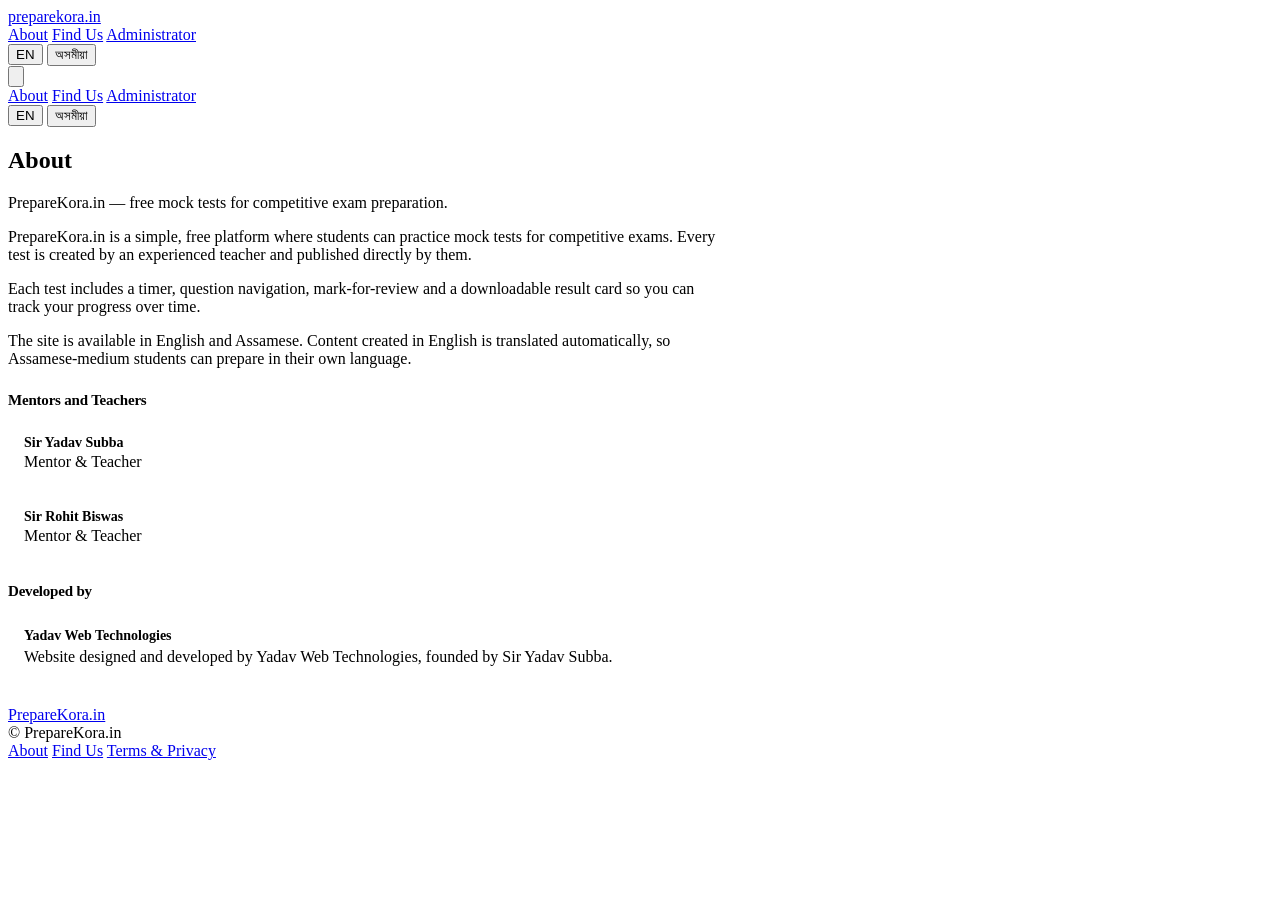
==== about.html @ e6db397c "Update about.html" ====
<!DOCTYPE html>
<html lang="en">
<head>
  <meta charset="UTF-8">
  <meta name="viewport" content="width=device-width, initial-scale=1.0">
  <meta name="theme-color" content="#ffffff">
  <meta name="description" content="About PrepareKora.in — Mentors, teachers and the team behind the platform.">
  <title>About — PrepareKora.in</title>
  <link rel="stylesheet" href="style.css">
</head>

<body>

  <header class="header">
    <div class="header-inner">

      <a class="brand" href="index.html" aria-label="PrepareKora home">
        <span class="brand-main">preparekora</span><span class="brand-in">.in</span>
      </a>

      <nav class="desktop-nav" aria-label="Desktop navigation">
        <a href="about.html" data-i18n="navAbout">About</a>
        <a href="find-us.html" data-i18n="navFindUs">Find Us</a>
        <a href="admin.html">Administrator</a>
      </nav>

      <div class="nav-actions">

        <div class="lang-switch" role="group" aria-label="Language">
          <button class="lang-btn is-active" type="button" data-lang="en" aria-pressed="true">EN</button>
          <button class="lang-btn" type="button" data-lang="as" aria-pressed="false">অসমীয়া</button>
        </div>

        <button
          class="icon-button"
          id="menuToggle"
          type="button"
          aria-label="Open navigation menu"
          aria-expanded="false"
          aria-controls="menuPanel"
        >
          <svg id="menuIcon" viewBox="0 0 24 24" aria-hidden="true">
            <path d="M4 7h16"></path>
            <path d="M4 12h16"></path>
            <path d="M4 17h16"></path>
          </svg>
        </button>

      </div>

      <nav class="menu-panel" id="menuPanel" aria-label="Mobile navigation">
        <a href="about.html" data-i18n="navAbout">About</a>
        <a href="find-us.html" data-i18n="navFindUs">Find Us</a>
        <a href="admin.html">Administrator</a>

        <div class="lang-switch" role="group" aria-label="Language">
          <button class="lang-btn is-active" type="button" data-lang="en" aria-pressed="true">EN</button>
          <button class="lang-btn" type="button" data-lang="as" aria-pressed="false">অসমীয়া</button>
        </div>
      </nav>

    </div>
  </header>

  <main class="page-container">

    <section class="page-heading">
      <h1 data-i18n="aboutTitle">About</h1>
      <p data-i18n="aboutSubtitle">PrepareKora.in — free mock tests for competitive exam preparation.</p>
    </section>

    <article class="card" style="max-width: 720px;">

      <p class="muted-text" style="margin-bottom: 16px;" data-i18n="aboutIntro1">
        PrepareKora.in is a simple, free platform where students can practice mock tests for competitive exams. Every test is created by an experienced teacher and published directly by them.
      </p>

      <p class="muted-text" style="margin-bottom: 16px;" data-i18n="aboutIntro2">
        Each test includes a timer, question navigation, mark-for-review and a downloadable result card so you can track your progress over time.
      </p>

      <p class="muted-text" style="margin-bottom: 24px;" data-i18n="aboutIntro3">
        The site is available in English and Assamese. Content created in English is translated automatically, so Assamese-medium students can prepare in their own language.
      </p>

      <h2 data-i18n="aboutMentors" style="margin: 0 0 12px; font-size: 15px; font-weight: 600; letter-spacing: -0.2px;">
        Mentors and Teachers
      </h2>

      <div style="display: flex; flex-direction: column; gap: 10px; margin-bottom: 24px;">

        <div style="padding: 14px 16px; border: 1px solid var(--border); border-radius: var(--radius); background: #ffffff;">
          <p style="margin: 0 0 2px; font-size: 14px; font-weight: 600;">Sir Yadav Subba</p>
          <p class="muted-text" style="margin: 0;" data-i18n="aboutRoleMentor">Mentor &amp; Teacher</p>
        </div>

        <div style="padding: 14px 16px; border: 1px solid var(--border); border-radius: var(--radius); background: #ffffff;">
          <p style="margin: 0 0 2px; font-size: 14px; font-weight: 600;">Sir Rohit Biswas</p>
          <p class="muted-text" style="margin: 0;" data-i18n="aboutRoleMentor">Mentor &amp; Teacher</p>
        </div>

      </div>

      <h2 data-i18n="aboutDevelopedBy" style="margin: 0 0 12px; font-size: 15px; font-weight: 600; letter-spacing: -0.2px;">
        Developed by
      </h2>

      <div style="padding: 16px; border: 1px solid var(--border); border-radius: var(--radius); background: var(--surface); margin-bottom: 24px;">
        <p style="margin: 0 0 4px; font-size: 14px; font-weight: 600;">
          Yadav Web Technologies
        </p>
        <p class="muted-text" style="margin: 0;" data-i18n="aboutDevDesc">
          Website designed and developed by Yadav Web Technologies, founded by Sir Yadav Subba.
        </p>
      </div>

      <div data-i18n-html="aboutFooter" class="muted-text"></div>

    </article>

  </main>

  <footer class="footer">
    <div class="footer-inner">
      <a href="index.html" class="footer-brand">PrepareKora.in</a>

      <div class="footer-copy">
        © <span id="currentYear"></span> PrepareKora.in
      </div>

      <nav class="footer-links" aria-label="Footer navigation">
        <a href="about.html" data-i18n="navAbout">About</a>
        <a href="find-us.html" data-i18n="navFindUs">Find Us</a>
        <a href="terms.html" data-i18n="navTerms">Terms &amp; Privacy</a>
      </nav>
    </div>
  </footer>

  <script src="js/translation.js"></script>
  <script src="js/main.js"></script>

</body>
</html>
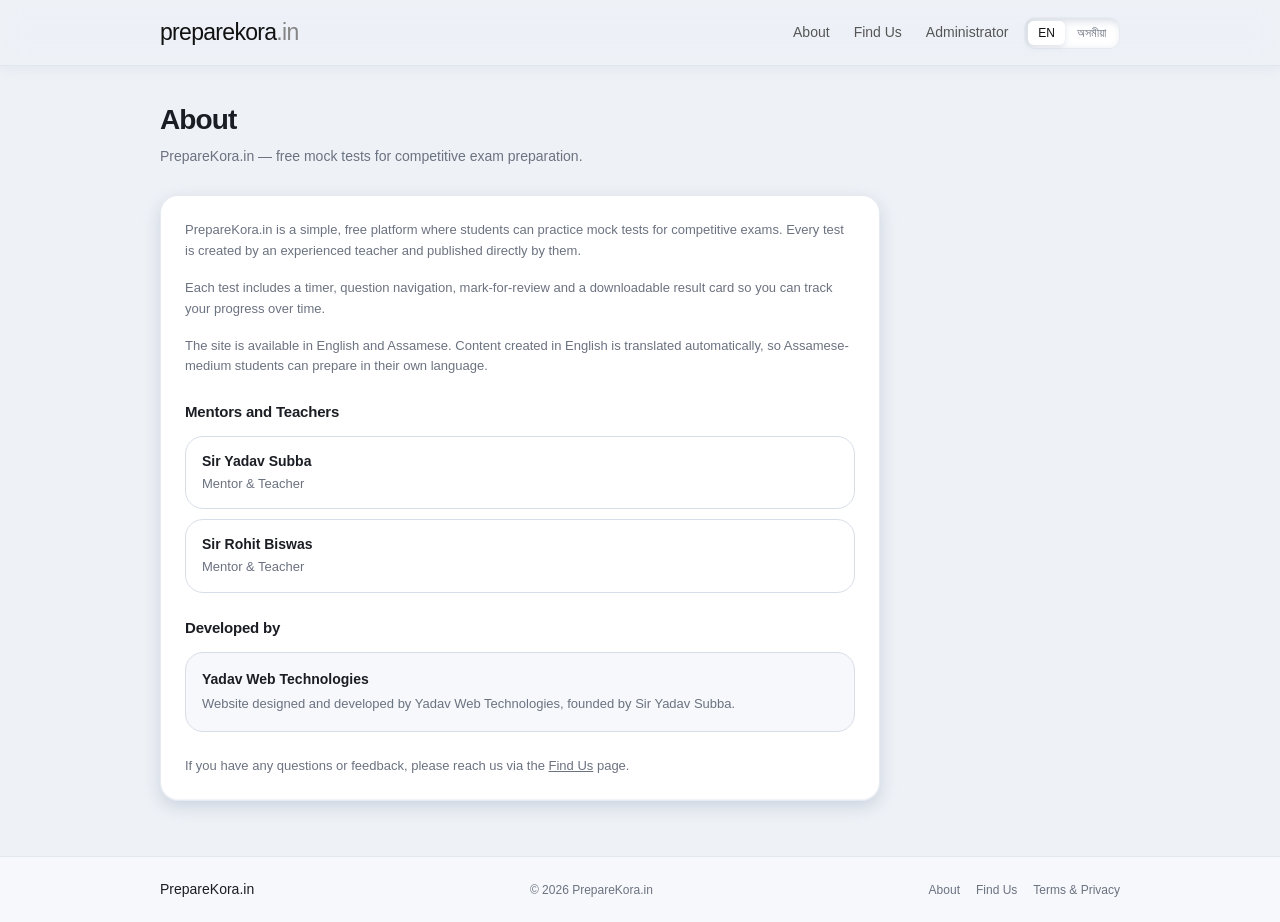
==== commit cd461d58: "Add files via upload" ====
--- a/about.html
+++ b/about.html
@@ -21,7 +21,7 @@
       <nav class="desktop-nav" aria-label="Desktop navigation">
         <a href="about.html" data-i18n="navAbout">About</a>
         <a href="find-us.html" data-i18n="navFindUs">Find Us</a>
-        <a href="admin.html">Administrator</a>
+        <a href = "admin.html" >Administrator</a>
       </nav>
 
       <div class="nav-actions">
@@ -51,7 +51,7 @@
       <nav class="menu-panel" id="menuPanel" aria-label="Mobile navigation">
         <a href="about.html" data-i18n="navAbout">About</a>
         <a href="find-us.html" data-i18n="navFindUs">Find Us</a>
-        <a href="admin.html">Administrator</a>
+        <a href = "admin.html" >Administrator</a>
 
         <div class="lang-switch" role="group" aria-label="Language">
           <button class="lang-btn is-active" type="button" data-lang="en" aria-pressed="true">EN</button>
--- a/style.css
+++ b/style.css
@@ -0,0 +1,3565 @@
+/* =========================================================
+   PrepareKora.in — Shared Stylesheet v4 (Claymorphism + Waterdrop)
+   ========================================================= */
+
+:root {
+  /* Base colors */
+  --background: #eef1f6;
+  --surface: #f6f8fb;
+  --surface-strong: #e8ecf3;
+  --text: #1a1d23;
+  --muted: #6b7280;
+  --border: #d8dee8;
+  --border-strong: #c2cad6;
+  --border-focus: #4a6fa5;
+
+  /* Accent (soft blue clay) */
+  --accent: #4a6fa5;
+  --accent-hover: #3d5a86;
+  --accent-soft: #eef3fa;
+
+  /* Radius */
+  --radius: 18px;
+  --radius-sm: 14px;
+  --radius-xs: 10px;
+
+  /* Clay shadows */
+  --shadow-sm:
+    0 2px 6px rgba(163, 177, 198, 0.35),
+    inset 0 1px 0 rgba(255, 255, 255, 0.9);
+  --shadow-md:
+    0 6px 16px rgba(163, 177, 198, 0.45),
+    inset 0 1px 0 rgba(255, 255, 255, 0.95),
+    inset 0 -1px 0 rgba(163, 177, 198, 0.15);
+  --shadow-lg:
+    0 12px 30px rgba(163, 177, 198, 0.5),
+    inset 0 1px 0 rgba(255, 255, 255, 0.95);
+  --shadow-xl:
+    0 20px 50px rgba(163, 177, 198, 0.55),
+    inset 0 1px 0 rgba(255, 255, 255, 0.95);
+  --shadow-inset:
+    inset 3px 3px 8px rgba(163, 177, 198, 0.45),
+    inset -3px -3px 8px rgba(255, 255, 255, 0.95);
+  --shadow-pressed:
+    0 2px 6px rgba(163, 177, 198, 0.4),
+    inset 0 2px 5px rgba(163, 177, 198, 0.35);
+
+  /* Waterdrop shape */
+  --drop-shape: 60% 40% 55% 45% / 55% 60% 40% 45%;
+
+  --transition: 0.22s ease;
+  --transition-fast: 0.15s ease;
+
+  /* Functional (unchanged) */
+  --correct: #15803d;
+  --correct-bg: #f0fdf4;
+  --correct-text: #14532d;
+  --wrong: #b91c1c;
+  --wrong-bg: #fef2f2;
+  --wrong-text: #7f1d1d;
+  --live: #dc2626;
+}
+
+/* ============================
+   Reset & Base
+   ============================ */
+
+* { box-sizing: border-box; }
+
+html {
+  scroll-behavior: smooth;
+  -webkit-text-size-adjust: 100%;
+}
+
+body {
+  margin: 0;
+  background: var(--background);
+  color: var(--text);
+  font-family: Arial, Helvetica, sans-serif;
+  -webkit-font-smoothing: antialiased;
+  -moz-osx-font-smoothing: grayscale;
+  line-height: 1.5;
+}
+
+button, input, a, select, textarea { font: inherit; }
+button { color: inherit; cursor: pointer; }
+a { color: inherit; text-decoration: none; }
+
+button:focus-visible,
+a:focus-visible,
+input:focus-visible,
+select:focus-visible,
+textarea:focus-visible {
+  outline: 2px solid var(--border-focus);
+  outline-offset: 3px;
+}
+
+[hidden] { display: none !important; }
+
+img { max-width: 100%; height: auto; }
+
+/* ============================
+   Header (clay sticky)
+   ============================ */
+
+.header {
+  position: sticky;
+  top: 0;
+  z-index: 50;
+  width: 100%;
+  background: rgba(238, 241, 246, 0.85);
+  backdrop-filter: saturate(180%) blur(12px);
+  -webkit-backdrop-filter: saturate(180%) blur(12px);
+  border-bottom: 1px solid rgba(216, 222, 232, 0.6);
+  box-shadow: 0 2px 12px rgba(163, 177, 198, 0.15);
+}
+
+.header-inner {
+  position: relative;
+  max-width: 1000px;
+  min-height: 65px;
+  margin: 0 auto;
+  padding: 0 20px;
+  display: flex;
+  align-items: center;
+  gap: 16px;
+}
+
+.brand {
+  display: inline-flex;
+  align-items: baseline;
+  white-space: nowrap;
+  font-size: 23px;
+  font-weight: 400;
+  letter-spacing: -0.7px;
+  flex-shrink: 0;
+}
+
+.brand-main { color: #111111; }
+.brand-in { color: #858585; }
+
+/* ============================
+   Desktop Navigation
+   ============================ */
+
+.desktop-nav {
+  display: flex;
+  align-items: center;
+  gap: 24px;
+  margin-left: auto;
+}
+
+.desktop-nav a {
+  color: #555555;
+  font-size: 14px;
+  transition: color var(--transition-fast);
+}
+
+.desktop-nav a:hover { color: #111111; }
+
+.nav-actions {
+  display: flex;
+  align-items: center;
+  gap: 8px;
+  flex-shrink: 0;
+}
+
+.icon-button {
+  width: 40px;
+  height: 40px;
+  display: grid;
+  place-items: center;
+  padding: 0;
+  border: 1px solid rgba(216, 222, 232, 0.6);
+  border-radius: var(--radius-sm);
+  background: #ffffff;
+  box-shadow: var(--shadow-sm);
+  cursor: pointer;
+  transition: box-shadow var(--transition-fast), transform var(--transition-fast);
+}
+
+.icon-button:hover {
+  box-shadow: var(--shadow-md);
+  transform: translateY(-1px);
+}
+
+.icon-button:active {
+  box-shadow: var(--shadow-pressed);
+  transform: translateY(0);
+}
+
+.icon-button svg {
+  width: 21px;
+  height: 21px;
+  stroke: currentColor;
+  fill: none;
+  stroke-width: 1.8;
+  stroke-linecap: round;
+  stroke-linejoin: round;
+}
+
+/* ============================
+   Language Switch
+   ============================ */
+
+.lang-switch {
+  display: flex;
+  align-items: center;
+  gap: 2px;
+  padding: 3px;
+  border: 1px solid rgba(216, 222, 232, 0.6);
+  border-radius: var(--radius-xs);
+  background: #ffffff;
+  box-shadow: var(--shadow-inset);
+}
+
+.lang-btn {
+  padding: 6px 10px;
+  border: 0;
+  border-radius: 6px;
+  background: transparent;
+  color: var(--muted);
+  font-size: 12px;
+  line-height: 1;
+  cursor: pointer;
+  white-space: nowrap;
+  transition: background var(--transition-fast), color var(--transition-fast), box-shadow var(--transition-fast);
+}
+
+.lang-btn:hover { color: var(--text); }
+
+.lang-btn.is-active {
+  background: #ffffff;
+  color: #111111;
+  box-shadow: var(--shadow-sm);
+}
+
+.menu-panel .lang-switch { display: none; }
+
+/* ============================
+   Mobile Menu
+   ============================ */
+
+#menuToggle { display: none; }
+
+.menu-panel {
+  display: none;
+  position: absolute;
+  top: calc(100% + 6px);
+  right: 15px;
+  width: 200px;
+  padding: 8px;
+  background: #ffffff;
+  border: 1px solid rgba(216, 222, 232, 0.6);
+  border-radius: var(--radius-sm);
+  box-shadow: var(--shadow-lg);
+  z-index: 100;
+}
+
+.menu-panel.open { display: block; }
+
+.menu-panel a {
+  display: block;
+  padding: 12px;
+  border-radius: 8px;
+  font-size: 14px;
+  transition: background var(--transition-fast);
+}
+
+.menu-panel a:hover { background: var(--surface); }
+
+/* ============================
+   Page Container & Headings
+   ============================ */
+
+.page-container {
+  max-width: 1000px;
+  min-height: calc(100vh - 140px);
+  margin: 0 auto;
+  padding: 36px 20px 55px;
+}
+
+.page-heading { margin-bottom: 28px; }
+
+.page-heading h1 {
+  margin: 0 0 8px;
+  font-size: 28px;
+  font-weight: 600;
+  letter-spacing: -0.9px;
+  line-height: 1.25;
+}
+
+.page-heading p {
+  margin: 0;
+  color: var(--muted);
+  font-size: 14px;
+  line-height: 1.6;
+}
+
+/* ============================
+   Homepage — Test Archive
+   ============================ */
+
+.archive-section { margin-top: 30px; }
+
+.archive-heading {
+  display: flex;
+  align-items: center;
+  gap: 10px;
+  margin-bottom: 14px;
+  font-size: 14px;
+  font-weight: 600;
+  letter-spacing: 0.02em;
+  text-transform: uppercase;
+  color: var(--muted);
+}
+
+.archive-heading::after {
+  content: "";
+  flex: 1;
+  height: 1px;
+  background: var(--border);
+}
+
+.test-list {
+  display: flex;
+  flex-direction: column;
+  gap: 12px;
+}
+
+.test-card {
+  display: flex;
+  align-items: center;
+  gap: 15px;
+  padding: 16px;
+  border: 1px solid rgba(216, 222, 232, 0.6);
+  border-radius: var(--radius);
+  background: #ffffff;
+  box-shadow: var(--shadow-sm);
+  transition: box-shadow var(--transition), transform var(--transition);
+}
+
+.test-card:hover {
+  box-shadow: var(--shadow-md);
+  transform: translateY(-2px);
+}
+
+.date-badge {
+  width: 48px;
+  min-width: 48px;
+  height: 48px;
+  display: flex;
+  flex-direction: column;
+  align-items: center;
+  justify-content: center;
+  gap: 2px;
+  background: var(--surface);
+  border: 1px solid var(--border);
+  border-radius: var(--radius-xs);
+  box-shadow: var(--shadow-inset);
+}
+
+.date-day { font-size: 17px; font-weight: 600; line-height: 1; }
+
+.date-month {
+  color: var(--muted);
+  font-size: 10px;
+  text-transform: uppercase;
+  letter-spacing: 0.04em;
+}
+
+.test-info { flex: 1; min-width: 0; }
+
+.test-title {
+  margin: 0 0 6px;
+  font-size: 15px;
+  font-weight: 600;
+  line-height: 1.45;
+  overflow-wrap: anywhere;
+}
+
+.test-publisher {
+  margin: 0 0 7px;
+  color: var(--muted);
+  font-size: 12px;
+}
+
+.test-meta {
+  display: flex;
+  align-items: center;
+  flex-wrap: wrap;
+  gap: 12px;
+  color: var(--muted);
+  font-size: 12px;
+}
+
+.start-button {
+  display: inline-flex;
+  align-items: center;
+  justify-content: center;
+  flex-shrink: 0;
+  min-width: 76px;
+  padding: 9px 16px;
+  border: 1px solid var(--accent);
+  border-radius: var(--radius-xs);
+  background: var(--accent);
+  color: #ffffff;
+  font-size: 12px;
+  font-weight: 600;
+  text-align: center;
+  box-shadow:
+    0 4px 12px rgba(74, 111, 165, 0.35),
+    inset 0 1px 0 rgba(255, 255, 255, 0.25);
+  transition: background var(--transition-fast), transform var(--transition-fast), box-shadow var(--transition-fast);
+}
+
+.start-button:hover {
+  background: var(--accent-hover);
+  box-shadow:
+    0 6px 16px rgba(74, 111, 165, 0.45),
+    inset 0 1px 0 rgba(255, 255, 255, 0.3);
+  transform: translateY(-1px);
+}
+
+.start-button:active {
+  transform: translateY(0);
+  box-shadow:
+    0 2px 6px rgba(74, 111, 165, 0.35),
+    inset 0 2px 5px rgba(0, 0, 0, 0.15);
+}
+
+.empty-state {
+  padding: 32px 16px;
+  border: 1px solid rgba(216, 222, 232, 0.6);
+  border-radius: var(--radius);
+  color: var(--muted);
+  font-size: 14px;
+  text-align: center;
+  background: var(--surface);
+  box-shadow: var(--shadow-inset);
+}
+
+/* ============================
+   Search Overlay
+   ============================ */
+
+.search-overlay {
+  position: fixed;
+  inset: 0;
+  z-index: 200;
+  display: none;
+  align-items: flex-start;
+  justify-content: center;
+  padding: 90px 20px 20px;
+  background: rgba(26, 29, 35, 0.35);
+  backdrop-filter: blur(6px);
+  -webkit-backdrop-filter: blur(6px);
+}
+
+.search-overlay.open { display: flex; }
+
+.search-box {
+  width: 100%;
+  max-width: 600px;
+  max-height: calc(100vh - 120px);
+  overflow-y: auto;
+  padding: 22px;
+  background: #ffffff;
+  border: 1px solid rgba(216, 222, 232, 0.6);
+  border-radius: var(--radius);
+  box-shadow: var(--shadow-xl);
+}
+
+.search-top {
+  display: flex;
+  align-items: center;
+  gap: 10px;
+}
+
+.search-input-wrap {
+  flex: 1;
+  display: flex;
+  align-items: center;
+  gap: 10px;
+  min-width: 0;
+  padding: 0 14px;
+  border: 1px solid var(--border);
+  border-radius: var(--radius-xs);
+  background: var(--surface);
+  box-shadow: var(--shadow-inset);
+  transition: border-color var(--transition-fast), box-shadow var(--transition-fast);
+}
+
+.search-input-wrap:focus-within {
+  border-color: var(--border-focus);
+  box-shadow:
+    inset 2px 2px 5px rgba(163, 177, 198, 0.3),
+    inset -2px -2px 5px rgba(255, 255, 255, 0.95);
+}
+
+.search-input-wrap svg {
+  width: 19px;
+  height: 19px;
+  flex-shrink: 0;
+  stroke: #777777;
+  fill: none;
+  stroke-width: 1.8;
+}
+
+#searchInput {
+  width: 100%;
+  min-width: 0;
+  height: 43px;
+  border: 0;
+  outline: none;
+  background: transparent;
+  color: var(--text);
+  font-size: 14px;
+}
+
+#searchClose {
+  width: 38px;
+  height: 38px;
+  display: grid;
+  place-items: center;
+  flex-shrink: 0;
+  border: 1px solid rgba(216, 222, 232, 0.6);
+  border-radius: var(--radius-xs);
+  background: #ffffff;
+  box-shadow: var(--shadow-sm);
+  cursor: pointer;
+  transition: box-shadow var(--transition-fast);
+}
+
+#searchClose:hover { box-shadow: var(--shadow-md); }
+
+#searchClose svg {
+  width: 19px;
+  height: 19px;
+  stroke: currentColor;
+  fill: none;
+  stroke-width: 1.8;
+}
+
+.search-results { margin-top: 14px; }
+
+.search-result {
+  display: block;
+  padding: 14px 12px;
+  border-bottom: 1px solid var(--border);
+  border-radius: 8px;
+  transition: background var(--transition-fast);
+}
+
+.search-result:last-child { border-bottom: 0; }
+.search-result:hover { background: var(--surface); }
+
+.search-result-title {
+  margin-bottom: 5px;
+  font-size: 14px;
+  font-weight: 600;
+  line-height: 1.45;
+}
+
+.search-result-meta {
+  color: var(--muted);
+  font-size: 12px;
+  line-height: 1.5;
+}
+
+.search-empty {
+  padding: 24px 12px;
+  color: var(--muted);
+  font-size: 13px;
+  text-align: center;
+}
+
+/* ============================
+   Footer
+   ============================ */
+
+.footer {
+  border-top: 1px solid rgba(216, 222, 232, 0.6);
+  background: var(--surface);
+}
+
+.footer-inner {
+  max-width: 1000px;
+  min-height: 65px;
+  margin: 0 auto;
+  padding: 18px 20px;
+  display: flex;
+  align-items: center;
+  justify-content: space-between;
+  flex-wrap: wrap;
+  gap: 12px;
+}
+
+.footer-brand { font-size: 14px; font-weight: 500; }
+.footer-copy { color: var(--muted); font-size: 12px; }
+
+.footer-links {
+  display: flex;
+  align-items: center;
+  gap: 16px;
+  font-size: 12px;
+}
+
+.footer-links a {
+  color: var(--muted);
+  transition: color var(--transition-fast);
+}
+
+.footer-links a:hover { color: var(--text); }
+
+/* ============================
+   Buttons (clay)
+   ============================ */
+
+.btn {
+  display: inline-flex;
+  align-items: center;
+  justify-content: center;
+  gap: 8px;
+  padding: 10px 18px;
+  border: 1px solid rgba(216, 222, 232, 0.6);
+  border-radius: var(--radius-xs);
+  background: #ffffff;
+  color: var(--text);
+  font-size: 13px;
+  font-weight: 500;
+  cursor: pointer;
+  white-space: nowrap;
+  text-align: center;
+  box-shadow: var(--shadow-sm);
+  transition: box-shadow var(--transition-fast), transform var(--transition-fast), background var(--transition-fast);
+}
+
+.btn:hover {
+  box-shadow: var(--shadow-md);
+  transform: translateY(-1px);
+}
+
+.btn:active {
+  box-shadow: var(--shadow-pressed);
+  transform: translateY(0);
+}
+
+.btn-primary {
+  background: var(--accent);
+  border-color: var(--accent);
+  color: #ffffff;
+  box-shadow:
+    0 4px 12px rgba(74, 111, 165, 0.35),
+    inset 0 1px 0 rgba(255, 255, 255, 0.25);
+}
+
+.btn-primary:hover {
+  background: var(--accent-hover);
+  border-color: var(--accent-hover);
+  box-shadow:
+    0 6px 16px rgba(74, 111, 165, 0.45),
+    inset 0 1px 0 rgba(255, 255, 255, 0.3);
+}
+
+.btn-primary:active {
+  box-shadow:
+    0 2px 6px rgba(74, 111, 165, 0.35),
+    inset 0 2px 5px rgba(0, 0, 0, 0.15);
+}
+
+.btn-sm { padding: 8px 14px; font-size: 12px; }
+
+.btn:disabled {
+  opacity: 0.5;
+  cursor: not-allowed;
+  transform: none;
+  box-shadow: var(--shadow-pressed);
+}
+
+.btn:disabled:hover { transform: none; box-shadow: var(--shadow-pressed); }
+
+/* ============================
+   Card & Typography
+   ============================ */
+
+.card {
+  background: #ffffff;
+  border: 1px solid rgba(216, 222, 232, 0.6);
+  border-radius: var(--radius);
+  padding: 24px;
+  box-shadow: var(--shadow-md);
+}
+
+.eyebrow {
+  margin: 0 0 10px;
+  color: var(--muted);
+  font-size: 11px;
+  font-weight: 600;
+  letter-spacing: 0.08em;
+  text-transform: uppercase;
+}
+
+.muted-text {
+  margin: 0;
+  color: var(--muted);
+  font-size: 13px;
+  line-height: 1.6;
+}
+
+.sr-only {
+  position: absolute;
+  width: 1px; height: 1px;
+  padding: 0; margin: -1px;
+  overflow: hidden;
+  clip: rect(0 0 0 0);
+  white-space: nowrap;
+  border: 0;
+}
+
+.only-mobile { display: none; }
+
+/* ============================
+   Forms (clay inputs)
+   ============================ */
+
+.form-field { margin-bottom: 16px; }
+
+.form-label {
+  display: block;
+  margin-bottom: 6px;
+  font-size: 13px;
+  font-weight: 600;
+}
+
+.form-required { color: var(--muted); font-weight: 400; }
+
+.form-input,
+.form-select,
+.form-textarea {
+  width: 100%;
+  padding: 0 14px;
+  height: 44px;
+  border: 1px solid rgba(216, 222, 232, 0.7);
+  border-radius: var(--radius-xs);
+  background: var(--surface);
+  color: var(--text);
+  font-size: 14px;
+  box-shadow: var(--shadow-inset);
+  transition: border-color var(--transition-fast), box-shadow var(--transition-fast);
+}
+
+.form-textarea {
+  height: auto;
+  min-height: 84px;
+  padding: 10px 14px;
+  resize: vertical;
+  line-height: 1.5;
+}
+
+.form-input:hover,
+.form-select:hover,
+.form-textarea:hover {
+  border-color: var(--border-strong);
+}
+
+.form-input:focus,
+.form-select:focus,
+.form-textarea:focus {
+  border-color: var(--border-focus);
+  outline: none;
+  background: #ffffff;
+  box-shadow:
+    inset 2px 2px 5px rgba(163, 177, 198, 0.25),
+    inset -2px -2px 5px rgba(255, 255, 255, 0.95);
+}
+
+.form-input.is-invalid,
+.form-textarea.is-invalid {
+  border-color: var(--wrong);
+  background: var(--wrong-bg);
+}
+
+.form-hint {
+  margin: 6px 0 0;
+  color: var(--muted);
+  font-size: 11px;
+  line-height: 1.5;
+}
+
+.form-error {
+  margin: 6px 0 0;
+  color: var(--wrong);
+  font-size: 12px;
+  font-weight: 500;
+}
+
+.form-actions {
+  display: flex;
+  flex-wrap: wrap;
+  gap: 8px;
+  margin-top: 20px;
+}
+
+.form-actions .btn { flex: 1; min-width: 120px; }
+
+/* ============================
+   Start Screen
+   ============================ */
+
+.start-card { max-width: 560px; margin: 0 auto; }
+
+.start-card h1 {
+  margin: 0 0 6px;
+  font-size: 24px;
+  font-weight: 600;
+  letter-spacing: -0.6px;
+  line-height: 1.3;
+}
+
+.meta-row {
+  display: grid;
+  grid-template-columns: repeat(3, 1fr);
+  gap: 10px;
+  margin: 20px 0;
+}
+
+.meta-item {
+  padding: 14px 10px;
+  border: 1px solid rgba(216, 222, 232, 0.6);
+  border-radius: var(--radius-sm);
+  background: var(--surface);
+  box-shadow: var(--shadow-inset);
+  text-align: center;
+}
+
+.meta-value {
+  display: block;
+  font-size: 20px;
+  font-weight: 600;
+  line-height: 1.2;
+}
+
+.meta-label {
+  display: block;
+  margin-top: 3px;
+  color: var(--muted);
+  font-size: 11px;
+}
+
+.rules {
+  margin: 0 0 22px;
+  padding-left: 18px;
+  color: var(--muted);
+  font-size: 13px;
+  line-height: 1.9;
+}
+
+/* ============================
+   Exam Bar & Grid
+   ============================ */
+
+.exam-bar {
+  position: sticky;
+  top: 65px;
+  z-index: 40;
+  display: flex;
+  align-items: center;
+  justify-content: space-between;
+  gap: 14px;
+  margin-bottom: 16px;
+  padding: 13px 16px;
+  background: #ffffff;
+  border: 1px solid rgba(216, 222, 232, 0.6);
+  border-radius: var(--radius);
+  box-shadow: var(--shadow-md);
+}
+
+.exam-bar-left { min-width: 0; }
+
+.exam-title {
+  margin: 0;
+  font-size: 13px;
+  font-weight: 600;
+  line-height: 1.4;
+  overflow: hidden;
+  text-overflow: ellipsis;
+  white-space: nowrap;
+}
+
+.exam-sub {
+  margin: 2px 0 0;
+  color: var(--muted);
+  font-size: 11px;
+}
+
+.exam-bar-right {
+  display: flex;
+  align-items: center;
+  gap: 8px;
+  flex-shrink: 0;
+}
+
+.timer {
+  display: inline-flex;
+  align-items: center;
+  gap: 7px;
+  padding: 7px 12px;
+  border: 1px solid rgba(216, 222, 232, 0.6);
+  border-radius: var(--radius-xs);
+  background: var(--surface);
+  box-shadow: var(--shadow-inset);
+  font-size: 14px;
+  font-weight: 600;
+  font-variant-numeric: tabular-nums;
+  letter-spacing: 0.4px;
+}
+
+.timer svg {
+  width: 15px;
+  height: 15px;
+  stroke: currentColor;
+  fill: none;
+  stroke-width: 1.9;
+  stroke-linecap: round;
+  stroke-linejoin: round;
+}
+
+.timer.is-warning {
+  background: var(--accent);
+  border-color: var(--accent);
+  color: #ffffff;
+  box-shadow:
+    0 4px 12px rgba(74, 111, 165, 0.35),
+    inset 0 1px 0 rgba(255, 255, 255, 0.25);
+}
+
+.exam-grid {
+  display: grid;
+  grid-template-columns: minmax(0, 1fr) 260px;
+  gap: 18px;
+  align-items: start;
+}
+
+/* ============================
+   Question Panel
+   ============================ */
+
+.question-panel {
+  padding: 24px;
+  background: #ffffff;
+  border: 1px solid rgba(216, 222, 232, 0.6);
+  border-radius: var(--radius);
+  box-shadow: var(--shadow-md);
+}
+
+.q-head {
+  display: flex;
+  align-items: center;
+  justify-content: space-between;
+  gap: 12px;
+}
+
+.q-number {
+  color: var(--muted);
+  font-size: 11px;
+  font-weight: 600;
+  letter-spacing: 0.06em;
+  text-transform: uppercase;
+}
+
+.q-status {
+  padding: 4px 10px;
+  border: 1px solid var(--border);
+  border-radius: 999px;
+  color: var(--muted);
+  background: var(--surface);
+  font-size: 10px;
+  font-weight: 500;
+  white-space: nowrap;
+}
+
+.q-text {
+  margin: 14px 0 18px;
+  font-size: 17px;
+  font-weight: 600;
+  line-height: 1.55;
+  overflow-wrap: anywhere;
+}
+
+.q-latex {
+  margin: 0 0 14px;
+  padding: 12px;
+  border: 1px solid rgba(216, 222, 232, 0.6);
+  border-radius: var(--radius-sm);
+  background: var(--surface);
+  box-shadow: var(--shadow-inset);
+  overflow-x: auto;
+  overflow-y: hidden;
+  font-size: 15px;
+  text-align: center;
+}
+
+.q-latex .katex { font-size: 1.05em; }
+.q-latex .katex-display { display: inline-block; margin: 0; }
+
+.q-image {
+  margin: 0 0 14px;
+  text-align: center;
+}
+
+.q-image img {
+  max-width: 100%;
+  height: auto;
+  border: 1px solid var(--border);
+  border-radius: var(--radius-sm);
+}
+
+/* ============================
+   Options
+   ============================ */
+
+.options {
+  display: flex;
+  flex-direction: column;
+  gap: 10px;
+  margin: 0 0 22px;
+  padding: 0;
+  border: 0;
+  min-width: 0;
+}
+
+.option {
+  display: flex;
+  align-items: flex-start;
+  gap: 12px;
+  padding: 14px;
+  border: 1px solid rgba(216, 222, 232, 0.6);
+  border-radius: var(--radius-sm);
+  background: #ffffff;
+  box-shadow: var(--shadow-sm);
+  cursor: pointer;
+  transition: box-shadow var(--transition-fast), transform var(--transition-fast), background var(--transition-fast);
+}
+
+.option:hover {
+  box-shadow: var(--shadow-md);
+  transform: translateY(-1px);
+}
+
+.option input[type="radio"] {
+  position: absolute;
+  width: 1px;
+  height: 1px;
+  opacity: 0;
+  pointer-events: none;
+}
+
+.option:has(input:focus-visible) {
+  outline: 2px solid var(--border-focus);
+  outline-offset: 3px;
+}
+
+.option-key {
+  display: grid;
+  place-items: center;
+  width: 26px;
+  height: 26px;
+  flex-shrink: 0;
+  border: 1px solid var(--border);
+  border-radius: 50%;
+  background: var(--surface);
+  box-shadow: var(--shadow-inset);
+  color: var(--muted);
+  font-size: 12px;
+  font-weight: 600;
+  transition: background var(--transition-fast), border-color var(--transition-fast), color var(--transition-fast), box-shadow var(--transition-fast);
+}
+
+.option-text {
+  flex: 1;
+  padding-top: 3px;
+  font-size: 14px;
+  line-height: 1.5;
+  overflow-wrap: anywhere;
+}
+
+.option-text .katex { font-size: 1.05em; }
+.option-text .katex-display { display: inline-block; margin: 0; }
+
+.option.is-selected {
+  border-color: var(--accent);
+  background: var(--accent-soft);
+  box-shadow:
+    0 4px 12px rgba(74, 111, 165, 0.25),
+    inset 0 1px 0 rgba(255, 255, 255, 0.95);
+}
+
+.option.is-selected .option-key {
+  background: var(--accent);
+  border-color: var(--accent);
+  color: #ffffff;
+  box-shadow: none;
+}
+
+.q-actions {
+  display: flex;
+  flex-wrap: wrap;
+  align-items: center;
+  gap: 8px;
+}
+
+.q-actions .spacer { flex: 1; }
+
+#markBtn.is-active {
+  background: var(--accent);
+  border-color: var(--accent);
+  color: #ffffff;
+  box-shadow:
+    0 4px 12px rgba(74, 111, 165, 0.35),
+    inset 0 1px 0 rgba(255, 255, 255, 0.25);
+}
+
+/* ============================
+   Palette
+   ============================ */
+
+.palette-panel {
+  padding: 16px;
+  background: #ffffff;
+  border: 1px solid rgba(216, 222, 232, 0.6);
+  border-radius: var(--radius);
+  box-shadow: var(--shadow-md);
+}
+
+.palette-head {
+  display: flex;
+  align-items: center;
+  justify-content: space-between;
+  gap: 10px;
+  margin-bottom: 14px;
+}
+
+.palette-head h2 { margin: 0; font-size: 13px; font-weight: 600; }
+
+#paletteClose { display: none; }
+
+.palette-grid {
+  display: grid;
+  grid-template-columns: repeat(5, 1fr);
+  gap: 8px;
+}
+
+.palette-btn {
+  position: relative;
+  display: grid;
+  place-items: center;
+  aspect-ratio: 1 / 1;
+  padding: 0;
+  border: 1px solid rgba(216, 222, 232, 0.6);
+  border-radius: var(--radius-xs);
+  background: #ffffff;
+  box-shadow: var(--shadow-sm);
+  color: var(--text);
+  font-size: 12px;
+  font-weight: 600;
+  cursor: pointer;
+  transition: box-shadow var(--transition-fast), transform var(--transition-fast), background var(--transition-fast);
+}
+
+.palette-btn:hover {
+  box-shadow: var(--shadow-md);
+  transform: scale(1.05);
+}
+
+.palette-btn:active {
+  box-shadow: var(--shadow-pressed);
+  transform: scale(0.98);
+}
+
+.palette-btn.is-visited { background: var(--surface); }
+
+.palette-btn.is-answered {
+  background: var(--accent);
+  border-color: var(--accent);
+  color: #ffffff;
+  box-shadow:
+    0 3px 10px rgba(74, 111, 165, 0.35),
+    inset 0 1px 0 rgba(255, 255, 255, 0.25);
+}
+
+.palette-btn.is-marked::after {
+  content: "";
+  position: absolute;
+  top: 3px;
+  right: 3px;
+  width: 5px;
+  height: 5px;
+  border-radius: 50%;
+  background: #171717;
+}
+
+.palette-btn.is-answered.is-marked::after { background: #ffffff; }
+
+.palette-btn.is-current {
+  outline: 2px solid var(--accent);
+  outline-offset: 2px;
+}
+
+.legend {
+  display: flex;
+  flex-direction: column;
+  gap: 9px;
+  margin-top: 16px;
+  padding-top: 14px;
+  border-top: 1px solid var(--border);
+}
+
+.legend-item {
+  display: flex;
+  align-items: center;
+  gap: 8px;
+  color: var(--muted);
+  font-size: 11px;
+}
+
+.legend-dot {
+  position: relative;
+  width: 14px;
+  height: 14px;
+  flex-shrink: 0;
+  border: 1px solid var(--border);
+  border-radius: 4px;
+  background: #ffffff;
+  box-shadow: var(--shadow-sm);
+}
+
+.legend-dot.visited { background: var(--surface); }
+
+.legend-dot.answered {
+  background: var(--accent);
+  border-color: var(--accent);
+}
+
+.legend-dot.marked::after {
+  content: "";
+  position: absolute;
+  top: 2px;
+  right: 2px;
+  width: 4px;
+  height: 4px;
+  border-radius: 50%;
+  background: #171717;
+}
+
+.legend-dot.current {
+  outline: 2px solid var(--accent);
+  outline-offset: 1px;
+}
+
+.palette-backdrop {
+  position: fixed;
+  inset: 0;
+  z-index: 150;
+  background: rgba(26, 29, 35, 0.35);
+  backdrop-filter: blur(4px);
+  -webkit-backdrop-filter: blur(4px);
+}
+
+/* ============================
+   Modal
+   ============================ */
+
+.modal-overlay {
+  position: fixed;
+  inset: 0;
+  z-index: 200;
+  display: none;
+  align-items: center;
+  justify-content: center;
+  padding: 20px;
+  background: rgba(26, 29, 35, 0.35);
+  backdrop-filter: blur(6px);
+  -webkit-backdrop-filter: blur(6px);
+}
+
+.modal-overlay.open { display: flex; }
+
+.modal {
+  width: 100%;
+  max-width: 400px;
+  padding: 24px;
+  background: #ffffff;
+  border: 1px solid rgba(216, 222, 232, 0.6);
+  border-radius: var(--radius);
+  box-shadow: var(--shadow-xl);
+  animation: modalIn 0.25s ease;
+}
+
+@keyframes modalIn {
+  from { opacity: 0; transform: scale(0.96) translateY(8px); }
+  to { opacity: 1; transform: scale(1) translateY(0); }
+}
+
+.modal h2 {
+  margin: 0 0 16px;
+  font-size: 17px;
+  font-weight: 600;
+  letter-spacing: -0.3px;
+}
+
+.modal-stats {
+  display: grid;
+  grid-template-columns: repeat(3, 1fr);
+  gap: 8px;
+  margin-bottom: 20px;
+}
+
+.modal-stat {
+  padding: 12px 6px;
+  border: 1px solid var(--border);
+  border-radius: var(--radius-xs);
+  background: var(--surface);
+  box-shadow: var(--shadow-inset);
+  text-align: center;
+}
+
+.modal-stat strong {
+  display: block;
+  font-size: 18px;
+  font-weight: 600;
+  line-height: 1.2;
+}
+
+.modal-stat span {
+  display: block;
+  margin-top: 3px;
+  color: var(--muted);
+  font-size: 10px;
+  line-height: 1.3;
+}
+
+.modal-actions {
+  display: flex;
+  justify-content: flex-end;
+  gap: 8px;
+}
+
+/* ============================
+   Result
+   ============================ */
+
+.result-card { max-width: 640px; margin: 0 auto; }
+
+.result-card h1 {
+  margin: 0 0 6px;
+  font-size: 22px;
+  font-weight: 600;
+  letter-spacing: -0.6px;
+  line-height: 1.3;
+}
+
+.score-block {
+  display: flex;
+  align-items: flex-end;
+  gap: 14px;
+  margin: 20px 0 16px;
+}
+
+.score-main {
+  display: flex;
+  align-items: baseline;
+  gap: 6px;
+}
+
+.score-value {
+  font-size: 56px;
+  font-weight: 700;
+  line-height: 1;
+  letter-spacing: -2.5px;
+}
+
+.score-total {
+  color: var(--muted);
+  font-size: 20px;
+  font-weight: 400;
+}
+
+.score-percent {
+  margin-left: auto;
+  padding: 6px 14px;
+  border: 1px solid rgba(216, 222, 232, 0.6);
+  border-radius: 999px;
+  background: var(--surface);
+  box-shadow: var(--shadow-inset);
+  font-size: 15px;
+  font-weight: 600;
+}
+
+.progress {
+  height: 9px;
+  margin-bottom: 22px;
+  border-radius: 999px;
+  background: var(--surface);
+  box-shadow: var(--shadow-inset);
+  overflow: hidden;
+}
+
+.progress span {
+  display: block;
+  height: 100%;
+  width: 0;
+  background: var(--accent);
+  border-radius: 999px;
+  transition: width 0.5s ease;
+}
+
+.stat-grid {
+  display: grid;
+  grid-template-columns: repeat(4, 1fr);
+  gap: 10px;
+  margin-bottom: 22px;
+}
+
+.stat {
+  padding: 14px 8px;
+  border: 1px solid rgba(216, 222, 232, 0.6);
+  border-radius: var(--radius-sm);
+  background: var(--surface);
+  box-shadow: var(--shadow-inset);
+  text-align: center;
+}
+
+.stat strong {
+  display: block;
+  font-size: 19px;
+  font-weight: 600;
+  line-height: 1.2;
+  font-variant-numeric: tabular-nums;
+}
+
+.stat span {
+  display: block;
+  margin-top: 4px;
+  color: var(--muted);
+  font-size: 10px;
+  line-height: 1.3;
+}
+
+.result-actions {
+  display: flex;
+  flex-wrap: wrap;
+  gap: 8px;
+}
+
+/* ============================
+   Math UI
+   ============================ */
+
+.numeric-input { margin: 0 0 22px; }
+
+.numeric-display {
+  display: flex;
+  gap: 8px;
+  margin-bottom: 10px;
+}
+
+.numeric-field {
+  flex: 1;
+  height: 50px;
+  padding: 0 14px;
+  border: 1px solid rgba(216, 222, 232, 0.7);
+  border-radius: var(--radius-sm);
+  background: var(--surface);
+  box-shadow: var(--shadow-inset);
+  color: var(--text);
+  font-size: 18px;
+  font-weight: 600;
+  font-variant-numeric: tabular-nums;
+  text-align: right;
+  outline: none;
+  cursor: default;
+  transition: border-color var(--transition-fast);
+}
+
+.numeric-field:focus { border-color: var(--accent); }
+
+.keypad {
+  display: grid;
+  grid-template-columns: repeat(4, 1fr);
+  gap: 8px;
+  max-width: 340px;
+}
+
+.keypad-btn {
+  height: 52px;
+  display: grid;
+  place-items: center;
+  border: 1px solid rgba(216, 222, 232, 0.6);
+  border-radius: var(--radius-sm);
+  background: #ffffff;
+  box-shadow: var(--shadow-sm);
+  color: var(--text);
+  font-size: 17px;
+  font-weight: 600;
+  cursor: pointer;
+  transition: box-shadow var(--transition-fast), transform var(--transition-fast), background var(--transition-fast);
+  user-select: none;
+  -webkit-tap-highlight-color: transparent;
+  touch-action: manipulation;
+}
+
+.keypad-btn:hover {
+  box-shadow: var(--shadow-md);
+  transform: translateY(-1px);
+}
+
+.keypad-btn:active {
+  box-shadow: var(--shadow-pressed);
+  transform: translateY(0) scale(0.98);
+}
+
+.keypad-action svg {
+  width: 18px;
+  height: 18px;
+  stroke: var(--text);
+  fill: none;
+  stroke-width: 1.8;
+  stroke-linecap: round;
+  stroke-linejoin: round;
+}
+
+.keypad-wide { grid-column: span 3; }
+
+/* ============================
+   Scratchpad
+   ============================ */
+
+.scratchpad {
+  margin: 0 0 16px;
+  border: 1px solid rgba(216, 222, 232, 0.6);
+  border-radius: var(--radius-sm);
+  background: #ffffff;
+  box-shadow: var(--shadow-sm);
+  overflow: hidden;
+}
+
+.scratchpad-toggle {
+  display: flex;
+  align-items: center;
+  gap: 8px;
+  width: 100%;
+  padding: 12px 14px;
+  border: 0;
+  background: var(--surface);
+  color: var(--text);
+  font-size: 12px;
+  font-weight: 600;
+  cursor: pointer;
+  text-align: left;
+  transition: background var(--transition-fast);
+}
+
+.scratchpad-toggle:hover { background: var(--surface-strong); }
+
+.scratchpad-toggle svg {
+  width: 14px;
+  height: 14px;
+  stroke: currentColor;
+  fill: none;
+  stroke-width: 1.8;
+  stroke-linecap: round;
+  stroke-linejoin: round;
+}
+
+.scratchpad-body { padding: 12px; }
+
+.scratchpad-canvas {
+  display: block;
+  width: 100%;
+  height: 220px;
+  border: 1px solid var(--border);
+  border-radius: var(--radius-xs);
+  background: #ffffff;
+  cursor: crosshair;
+  touch-action: none;
+}
+
+.scratchpad-actions {
+  display: flex;
+  gap: 6px;
+  margin-top: 8px;
+  flex-wrap: wrap;
+}
+
+.scratchpad-mode.is-active {
+  background: var(--accent);
+  border-color: var(--accent);
+  color: #ffffff;
+  box-shadow:
+    0 4px 12px rgba(74, 111, 165, 0.35),
+    inset 0 1px 0 rgba(255, 255, 255, 0.25);
+}
+
+/* ============================
+   Interruption Modals
+   ============================ */
+
+.modal.interrupt-modal {
+  width: 100%;
+  max-width: 400px;
+  padding: 32px 28px 24px;
+  text-align: center;
+  border-radius: var(--radius);
+}
+
+.interrupt-modal .modal-icon {
+  display: inline-flex;
+  align-items: center;
+  justify-content: center;
+  width: 56px;
+  height: 56px;
+  margin: 0 auto 20px;
+  border: 1px solid rgba(216, 222, 232, 0.6);
+  border-radius: 50%;
+  background: var(--surface);
+  box-shadow: var(--shadow-md);
+}
+
+.interrupt-modal .modal-icon img {
+  display: block;
+  width: 24px;
+  height: 24px;
+}
+
+.interrupt-modal .modal-icon-danger {
+  background: var(--accent);
+  border-color: var(--accent);
+  box-shadow:
+    0 4px 12px rgba(74, 111, 165, 0.4),
+    inset 0 1px 0 rgba(255, 255, 255, 0.25);
+}
+
+.interrupt-modal h2 {
+  margin: 0 0 10px;
+  font-size: 18px;
+  font-weight: 600;
+  letter-spacing: -0.3px;
+  line-height: 1.35;
+  text-align: center;
+}
+
+.interrupt-modal .muted-text {
+  margin: 0 0 4px;
+  font-size: 13px;
+  line-height: 1.6;
+  color: var(--muted);
+  text-align: center;
+}
+
+.interrupt-modal .modal-warn-count {
+  margin: 12px 0 20px;
+  color: var(--muted);
+  font-size: 11px;
+  font-weight: 600;
+  letter-spacing: 0.06em;
+  text-transform: uppercase;
+  text-align: center;
+}
+
+.interrupt-modal .modal-warn-count:empty { display: none; }
+
+.interrupt-modal .modal-actions {
+  display: flex;
+  justify-content: center;
+  gap: 8px;
+  margin-top: 4px;
+  padding: 0;
+  border: 0;
+}
+
+.interrupt-modal .modal-actions .btn { min-width: 160px; }
+
+/* ============================
+   Admin Header & Tabs
+   ============================ */
+
+.admin-header {
+  display: flex;
+  align-items: center;
+  justify-content: space-between;
+  flex-wrap: wrap;
+  gap: 12px;
+  margin-bottom: 24px;
+  padding-bottom: 20px;
+  border-bottom: 1px solid var(--border);
+}
+
+.admin-header h1 {
+  margin: 0;
+  font-size: 24px;
+  font-weight: 600;
+  letter-spacing: -0.6px;
+}
+
+.admin-header-actions {
+  display: flex;
+  align-items: center;
+  gap: 8px;
+  flex-wrap: wrap;
+}
+
+.admin-name-tag {
+  display: inline-flex;
+  align-items: center;
+  gap: 6px;
+  padding: 8px 14px;
+  border: 1px solid rgba(216, 222, 232, 0.6);
+  border-radius: 999px;
+  background: var(--surface);
+  box-shadow: var(--shadow-inset);
+  color: var(--muted);
+  font-size: 12px;
+  font-weight: 500;
+}
+
+.admin-name-tag strong { color: var(--text); font-weight: 600; }
+
+.admin-tabs {
+  display: flex;
+  gap: 4px;
+  margin-bottom: 24px;
+  padding: 5px;
+  border: 1px solid rgba(216, 222, 232, 0.6);
+  border-radius: var(--radius-sm);
+  background: var(--surface);
+  box-shadow: var(--shadow-inset);
+  overflow-x: auto;
+}
+
+.admin-tab {
+  flex: 1;
+  min-width: 100px;
+  padding: 10px 16px;
+  border: 0;
+  border-radius: var(--radius-xs);
+  background: transparent;
+  color: var(--muted);
+  font-size: 13px;
+  font-weight: 500;
+  cursor: pointer;
+  white-space: nowrap;
+  transition: background var(--transition-fast), color var(--transition-fast), box-shadow var(--transition-fast);
+}
+
+.admin-tab:hover { color: var(--text); }
+
+.admin-tab.is-active {
+  background: #ffffff;
+  color: #111111;
+  box-shadow: var(--shadow-sm);
+  font-weight: 600;
+}
+
+/* ============================
+   Admin Test Cards
+   ============================ */
+
+.admin-test-list {
+  display: flex;
+  flex-direction: column;
+  gap: 12px;
+}
+
+.admin-test-card {
+  display: flex;
+  align-items: center;
+  gap: 16px;
+  padding: 18px 20px;
+  border: 1px solid rgba(216, 222, 232, 0.6);
+  border-radius: var(--radius);
+  background: #ffffff;
+  box-shadow: var(--shadow-sm);
+  transition: box-shadow var(--transition), transform var(--transition);
+}
+
+.admin-test-card:hover {
+  box-shadow: var(--shadow-md);
+  transform: translateY(-2px);
+}
+
+.admin-test-info { flex: 1; min-width: 0; }
+
+.admin-test-title {
+  margin: 0 0 8px;
+  font-size: 15px;
+  font-weight: 600;
+  line-height: 1.4;
+  overflow-wrap: anywhere;
+}
+
+.admin-test-meta {
+  display: flex;
+  align-items: center;
+  flex-wrap: wrap;
+  gap: 12px;
+  color: var(--muted);
+  font-size: 12px;
+}
+
+.status-badge {
+  display: inline-flex;
+  align-items: center;
+  gap: 6px;
+  padding: 4px 10px;
+  border-radius: 999px;
+  font-size: 11px;
+  font-weight: 600;
+  letter-spacing: 0.02em;
+  text-transform: uppercase;
+}
+
+.status-badge::before {
+  content: "";
+  width: 6px;
+  height: 6px;
+  border-radius: 50%;
+  background: currentColor;
+}
+
+.status-badge.published {
+  background: var(--accent);
+  color: #ffffff;
+}
+
+.status-badge.draft {
+  background: var(--surface);
+  color: var(--muted);
+  border: 1px solid var(--border);
+}
+
+.admin-test-actions {
+  display: flex;
+  gap: 6px;
+  flex-shrink: 0;
+  flex-wrap: wrap;
+}
+
+/* ============================
+   Editor
+   ============================ */
+
+.editor-layout {
+  display: flex;
+  flex-direction: column;
+  gap: 20px;
+}
+
+.editor-card {
+  padding: 24px;
+  background: #ffffff;
+  border: 1px solid rgba(216, 222, 232, 0.6);
+  border-radius: var(--radius);
+  box-shadow: var(--shadow-md);
+}
+
+.editor-card h2 {
+  margin: 0 0 20px;
+  font-size: 15px;
+  font-weight: 600;
+  letter-spacing: -0.2px;
+}
+
+.editor-grid-2 {
+  display: grid;
+  grid-template-columns: 2fr 1fr;
+  gap: 16px;
+}
+
+.editor-grid-2 .form-field { margin-bottom: 0; }
+
+.editor-question {
+  padding: 20px;
+  margin-bottom: 16px;
+  border: 1px solid rgba(216, 222, 232, 0.6);
+  border-radius: var(--radius-sm);
+  background: var(--surface);
+  box-shadow: var(--shadow-inset);
+}
+
+.editor-question:last-child { margin-bottom: 0; }
+
+.editor-question-head {
+  display: flex;
+  align-items: center;
+  justify-content: space-between;
+  gap: 12px;
+  margin-bottom: 16px;
+}
+
+.editor-question-num-wrap {
+  display: flex;
+  align-items: center;
+  gap: 10px;
+}
+
+.editor-question-number {
+  display: grid;
+  place-items: center;
+  width: 28px;
+  height: 28px;
+  border-radius: 50%;
+  background: var(--accent);
+  color: #ffffff;
+  font-size: 13px;
+  font-weight: 600;
+  box-shadow:
+    0 3px 10px rgba(74, 111, 165, 0.35),
+    inset 0 1px 0 rgba(255, 255, 255, 0.25);
+}
+
+.editor-question-label {
+  font-size: 14px;
+  font-weight: 600;
+  color: var(--text);
+}
+
+.editor-remove-btn {
+  padding: 6px 12px;
+  border: 1px solid rgba(216, 222, 232, 0.6);
+  border-radius: var(--radius-xs);
+  background: #ffffff;
+  box-shadow: var(--shadow-sm);
+  color: var(--muted);
+  font-size: 12px;
+  font-weight: 500;
+  cursor: pointer;
+  transition: box-shadow var(--transition-fast), color var(--transition-fast), transform var(--transition-fast);
+}
+
+.editor-remove-btn:hover {
+  box-shadow: var(--shadow-md);
+  color: var(--text);
+  transform: translateY(-1px);
+}
+
+.editor-options {
+  display: flex;
+  flex-direction: column;
+  gap: 8px;
+  margin-top: 12px;
+}
+
+.editor-option {
+  display: flex;
+  align-items: center;
+  gap: 12px;
+  padding: 10px 14px;
+  border: 1px solid rgba(216, 222, 232, 0.6);
+  border-radius: var(--radius-sm);
+  background: #ffffff;
+  box-shadow: var(--shadow-sm);
+  transition: box-shadow var(--transition-fast), background var(--transition-fast);
+}
+
+.editor-option:hover { box-shadow: var(--shadow-md); }
+
+.editor-option.is-answer {
+  border-color: var(--accent);
+  background: var(--accent-soft);
+  box-shadow:
+    0 4px 12px rgba(74, 111, 165, 0.2),
+    inset 0 1px 0 rgba(255, 255, 255, 0.9);
+}
+
+.editor-option-radio {
+  appearance: none;
+  -webkit-appearance: none;
+  width: 20px;
+  height: 20px;
+  flex-shrink: 0;
+  border: 1.5px solid var(--border);
+  border-radius: 50%;
+  background: #ffffff;
+  box-shadow: var(--shadow-sm);
+  cursor: pointer;
+  position: relative;
+  transition: border-color var(--transition-fast), background var(--transition-fast);
+}
+
+.editor-option-radio:hover { border-color: var(--border-strong); }
+
+.editor-option-radio:focus-visible {
+  outline: 2px solid var(--border-focus);
+  outline-offset: 2px;
+}
+
+.editor-option-radio:checked {
+  border-color: var(--accent);
+  background: var(--accent);
+}
+
+.editor-option-radio:checked::after {
+  content: "";
+  position: absolute;
+  top: 50%;
+  left: 50%;
+  width: 6px;
+  height: 6px;
+  border-radius: 50%;
+  background: #ffffff;
+  transform: translate(-50%, -50%);
+}
+
+.editor-option-key {
+  display: grid;
+  place-items: center;
+  width: 24px;
+  height: 24px;
+  flex-shrink: 0;
+  border: 1px solid var(--border);
+  border-radius: 50%;
+  background: var(--surface);
+  box-shadow: var(--shadow-inset);
+  color: var(--muted);
+  font-size: 12px;
+  font-weight: 600;
+}
+
+.editor-option.is-answer .editor-option-key {
+  background: var(--accent);
+  border-color: var(--accent);
+  color: #ffffff;
+  box-shadow: none;
+}
+
+.editor-option-input {
+  flex: 1;
+  min-width: 0;
+  height: 34px;
+  padding: 0 10px;
+  border: 0;
+  border-radius: 6px;
+  background: transparent;
+  color: var(--text);
+  font-size: 13px;
+  outline: none;
+}
+
+.editor-option-input::placeholder { color: #a3a3a3; }
+
+.editor-actions {
+  display: flex;
+  gap: 8px;
+  justify-content: flex-end;
+  margin-top: 24px;
+  padding-top: 20px;
+  border-top: 1px solid var(--border);
+}
+
+.editor-fields {
+  margin-top: 14px;
+  padding: 14px;
+  border: 1px dashed var(--border);
+  border-radius: var(--radius-sm);
+  background: var(--surface);
+}
+
+.editor-fields-label {
+  display: block;
+  font-size: 11px;
+  font-weight: 600;
+  text-transform: uppercase;
+  letter-spacing: 0.05em;
+  color: var(--muted);
+  margin-bottom: 10px;
+}
+
+.editor-row {
+  display: flex;
+  gap: 8px;
+  align-items: center;
+  margin-bottom: 10px;
+  flex-wrap: wrap;
+}
+
+.editor-row label {
+  font-size: 12px;
+  font-weight: 600;
+  color: var(--text);
+  min-width: 100px;
+}
+
+.editor-row input[type=text],
+.editor-row input[type=number] {
+  flex: 1;
+  min-width: 100px;
+  padding: 8px 10px;
+  border: 1px solid rgba(216, 222, 232, 0.7);
+  border-radius: var(--radius-xs);
+  background: var(--surface);
+  box-shadow: var(--shadow-inset);
+  font-size: 12px;
+  transition: border-color var(--transition-fast);
+}
+
+.editor-row input[type=text]:focus,
+.editor-row input[type=number]:focus {
+  border-color: var(--border-focus);
+  outline: none;
+  background: #ffffff;
+}
+
+.editor-type-select {
+  width: 100%;
+  padding: 10px 12px;
+  border: 1px solid rgba(216, 222, 232, 0.7);
+  border-radius: var(--radius-xs);
+  background: var(--surface);
+  box-shadow: var(--shadow-inset);
+  font-size: 13px;
+  font-weight: 600;
+  cursor: pointer;
+  transition: border-color var(--transition-fast);
+}
+
+.editor-type-select:hover { border-color: var(--border-strong); }
+
+.editor-img-preview {
+  max-width: 120px;
+  max-height: 100px;
+  border-radius: var(--radius-xs);
+  border: 1px solid var(--border);
+  margin-top: 8px;
+  display: block;
+}
+
+.editor-img-actions {
+  display: flex;
+  gap: 6px;
+  margin-top: 8px;
+  flex-wrap: wrap;
+}
+
+/* ============================
+   Import Modal
+   ============================ */
+
+.import-modal-overlay {
+  position: fixed;
+  inset: 0;
+  z-index: 300;
+  display: flex;
+  align-items: center;
+  justify-content: center;
+  padding: 20px;
+  background: rgba(26, 29, 35, 0.35);
+  backdrop-filter: blur(6px);
+  -webkit-backdrop-filter: blur(6px);
+}
+
+.import-modal-overlay[hidden] { display: none !important; }
+
+.import-modal {
+  width: 100%;
+  max-width: 640px;
+  max-height: calc(100vh - 40px);
+  overflow-y: auto;
+  padding: 24px;
+  background: #ffffff;
+  border: 1px solid rgba(216, 222, 232, 0.6);
+  border-radius: var(--radius);
+  box-shadow: var(--shadow-xl);
+}
+
+.import-modal h2 {
+  margin: 0 0 10px;
+  font-size: 18px;
+  font-weight: 600;
+  letter-spacing: -0.3px;
+}
+
+.import-hint {
+  margin: 0 0 12px;
+  color: var(--muted);
+  font-size: 13px;
+  line-height: 1.55;
+}
+
+.import-hint code {
+  padding: 1px 5px;
+  background: var(--surface);
+  border: 1px solid var(--border);
+  border-radius: 4px;
+  font-size: 12px;
+  font-family: "SF Mono", Menlo, Consolas, monospace;
+}
+
+.import-example {
+  margin-bottom: 14px;
+  padding: 10px 12px;
+  border: 1px solid var(--border);
+  border-radius: var(--radius-xs);
+  background: var(--surface);
+  box-shadow: var(--shadow-inset);
+  font-size: 12px;
+}
+
+.import-example summary {
+  cursor: pointer;
+  font-weight: 600;
+  color: var(--muted);
+  outline: none;
+}
+
+.import-example pre {
+  margin: 10px 0 0;
+  padding: 12px;
+  border-radius: 6px;
+  background: #ffffff;
+  border: 1px solid var(--border);
+  font-family: "SF Mono", Menlo, Consolas, monospace;
+  font-size: 11px;
+  line-height: 1.55;
+  white-space: pre-wrap;
+  word-break: break-word;
+  overflow-wrap: anywhere;
+}
+
+.import-textarea {
+  width: 100%;
+  min-height: 260px;
+  padding: 12px;
+  border: 1px solid rgba(216, 222, 232, 0.7);
+  border-radius: var(--radius-xs);
+  background: var(--surface);
+  box-shadow: var(--shadow-inset);
+  color: var(--text);
+  font-family: "SF Mono", Menlo, Consolas, monospace;
+  font-size: 12px;
+  line-height: 1.5;
+  resize: vertical;
+  outline: none;
+}
+
+.import-textarea:focus {
+  border-color: var(--border-focus);
+  background: #ffffff;
+}
+
+.import-modal-actions {
+  display: flex;
+  justify-content: flex-end;
+  gap: 8px;
+  margin-top: 14px;
+}
+
+/* ============================
+   Loading & Toast
+   ============================ */
+
+.loading-state {
+  display: flex;
+  flex-direction: column;
+  align-items: center;
+  justify-content: center;
+  gap: 12px;
+  padding: 60px 20px;
+  color: var(--muted);
+  font-size: 14px;
+}
+
+.spinner {
+  width: 20px;
+  height: 20px;
+  border: 2px solid var(--border);
+  border-top-color: var(--accent);
+  border-radius: 50%;
+  animation: pk-spin 0.7s linear infinite;
+}
+
+@keyframes pk-spin { to { transform: rotate(360deg); } }
+
+.inline-loading {
+  display: inline-flex;
+  align-items: center;
+  gap: 8px;
+  color: var(--muted);
+  font-size: 13px;
+}
+
+.inline-loading .spinner {
+  width: 14px;
+  height: 14px;
+  border-width: 1.5px;
+}
+
+.toast-container {
+  position: fixed;
+  bottom: 20px;
+  left: 50%;
+  transform: translateX(-50%);
+  z-index: 300;
+  display: flex;
+  flex-direction: column;
+  gap: 8px;
+  pointer-events: none;
+  max-width: calc(100vw - 40px);
+}
+
+.toast {
+  padding: 12px 18px;
+  border: 1px solid rgba(216, 222, 232, 0.6);
+  border-radius: var(--radius-sm);
+  background: #ffffff;
+  box-shadow: var(--shadow-lg);
+  font-size: 13px;
+  line-height: 1.4;
+  pointer-events: auto;
+  animation: pk-toast-in 0.25s ease;
+}
+
+.toast.success {
+  border-color: var(--accent);
+  background: var(--accent);
+  color: #ffffff;
+  box-shadow:
+    0 8px 22px rgba(74, 111, 165, 0.4),
+    inset 0 1px 0 rgba(255, 255, 255, 0.25);
+}
+
+.toast.error {
+  border-color: var(--wrong);
+  background: var(--wrong);
+  color: #ffffff;
+  box-shadow:
+    0 8px 22px rgba(185, 28, 28, 0.4),
+    inset 0 1px 0 rgba(255, 255, 255, 0.25);
+}
+
+@keyframes pk-toast-in {
+  from { opacity: 0; transform: translateY(10px); }
+  to { opacity: 1; transform: translateY(0); }
+}
+
+/* ============================
+   Submissions Viewer
+   ============================ */
+
+.submissions-header {
+  display: flex;
+  align-items: center;
+  justify-content: space-between;
+  flex-wrap: wrap;
+  gap: 12px;
+  margin-bottom: 20px;
+  padding-bottom: 16px;
+  border-bottom: 1px solid var(--border);
+}
+
+.submissions-header h1 {
+  margin: 0;
+  font-size: 20px;
+  font-weight: 600;
+  letter-spacing: -0.4px;
+  overflow-wrap: anywhere;
+}
+
+.submissions-header-actions {
+  display: flex;
+  align-items: center;
+  gap: 8px;
+  flex-wrap: wrap;
+}
+
+.submissions-stats {
+  display: grid;
+  grid-template-columns: repeat(3, 1fr);
+  gap: 10px;
+  margin-bottom: 20px;
+}
+
+.submission-stat {
+  padding: 16px 12px;
+  border: 1px solid rgba(216, 222, 232, 0.6);
+  border-radius: var(--radius-sm);
+  background: var(--surface);
+  box-shadow: var(--shadow-inset);
+  text-align: center;
+}
+
+.submission-stat strong {
+  display: block;
+  font-size: 22px;
+  font-weight: 700;
+  letter-spacing: -0.5px;
+  line-height: 1.2;
+}
+
+.submission-stat span {
+  display: block;
+  margin-top: 3px;
+  color: var(--muted);
+  font-size: 11px;
+}
+
+.submissions-list {
+  display: flex;
+  flex-direction: column;
+  gap: 8px;
+}
+
+.submission-row {
+  display: flex;
+  align-items: center;
+  gap: 14px;
+  padding: 14px 16px;
+  border: 1px solid rgba(216, 222, 232, 0.6);
+  border-radius: var(--radius-sm);
+  background: #ffffff;
+  box-shadow: var(--shadow-sm);
+  cursor: pointer;
+  transition: box-shadow var(--transition-fast), transform var(--transition-fast);
+}
+
+.submission-row:hover {
+  box-shadow: var(--shadow-md);
+  transform: translateY(-1px);
+}
+
+.submission-name {
+  flex: 1;
+  min-width: 0;
+  font-size: 14px;
+  font-weight: 600;
+  overflow-wrap: anywhere;
+}
+
+.submission-score {
+  display: flex;
+  align-items: baseline;
+  gap: 4px;
+  font-variant-numeric: tabular-nums;
+  flex-shrink: 0;
+}
+
+.submission-score strong {
+  font-size: 15px;
+  font-weight: 700;
+}
+
+.submission-score span {
+  color: var(--muted);
+  font-size: 12px;
+}
+
+.submission-percent {
+  min-width: 52px;
+  padding: 4px 10px;
+  border: 1px solid var(--border);
+  border-radius: 999px;
+  background: var(--surface);
+  box-shadow: var(--shadow-inset);
+  text-align: center;
+  font-size: 11px;
+  font-weight: 600;
+  flex-shrink: 0;
+}
+
+.submission-time {
+  min-width: 90px;
+  color: var(--muted);
+  font-size: 11px;
+  text-align: right;
+  flex-shrink: 0;
+}
+
+/* Submission detail modal */
+
+.submission-detail-modal {
+  width: 100%;
+  max-width: 520px;
+  max-height: calc(100vh - 40px);
+  overflow-y: auto;
+  padding: 0;
+  border-radius: var(--radius);
+  background: #ffffff;
+  border: 1px solid rgba(216, 222, 232, 0.6);
+  box-shadow: var(--shadow-xl);
+}
+
+.submission-detail-head {
+  display: flex;
+  align-items: flex-start;
+  justify-content: space-between;
+  gap: 12px;
+  padding: 20px 22px 14px;
+  border-bottom: 1px solid var(--border);
+}
+
+.submission-detail-head h2 {
+  margin: 0 0 3px;
+  font-size: 17px;
+  font-weight: 600;
+  letter-spacing: -0.3px;
+  overflow-wrap: anywhere;
+}
+
+.submission-detail-head p {
+  margin: 0;
+  color: var(--muted);
+  font-size: 12px;
+  overflow-wrap: anywhere;
+}
+
+.submission-detail-close {
+  flex-shrink: 0;
+  width: 32px;
+  height: 32px;
+  display: grid;
+  place-items: center;
+  padding: 0;
+  border: 1px solid rgba(216, 222, 232, 0.6);
+  border-radius: var(--radius-xs);
+  background: #ffffff;
+  box-shadow: var(--shadow-sm);
+  color: var(--text);
+  cursor: pointer;
+  transition: box-shadow var(--transition-fast);
+}
+
+.submission-detail-close:hover { box-shadow: var(--shadow-md); }
+
+.submission-detail-close svg {
+  width: 16px;
+  height: 16px;
+  stroke: currentColor;
+  fill: none;
+  stroke-width: 1.8;
+  stroke-linecap: round;
+  stroke-linejoin: round;
+}
+
+.submission-detail-body {
+  padding: 18px 22px 22px;
+}
+
+.submission-metrics {
+  display: grid;
+  grid-template-columns: repeat(3, 1fr);
+  gap: 10px;
+  margin-bottom: 16px;
+}
+
+.submission-metric {
+  padding: 12px 8px;
+  border: 1px solid var(--border);
+  border-radius: var(--radius-xs);
+  background: var(--surface);
+  box-shadow: var(--shadow-inset);
+  text-align: center;
+}
+
+.submission-metric strong {
+  display: block;
+  font-size: 18px;
+  font-weight: 700;
+  line-height: 1.2;
+  font-variant-numeric: tabular-nums;
+}
+
+.submission-metric span {
+  display: block;
+  margin-top: 3px;
+  color: var(--muted);
+  font-size: 10px;
+  line-height: 1.3;
+}
+
+.submission-breakdown {
+  display: grid;
+  grid-template-columns: repeat(4, 1fr);
+  gap: 8px;
+  margin-bottom: 16px;
+  padding-bottom: 16px;
+  border-bottom: 1px solid var(--border);
+}
+
+.submission-breakdown-item {
+  padding: 10px 6px;
+  border: 1px solid var(--border);
+  border-radius: var(--radius-xs);
+  background: #ffffff;
+  text-align: center;
+}
+
+.submission-breakdown-item strong {
+  display: block;
+  font-size: 15px;
+  font-weight: 700;
+  line-height: 1.2;
+  font-variant-numeric: tabular-nums;
+}
+
+.submission-breakdown-item span {
+  display: block;
+  margin-top: 2px;
+  color: var(--muted);
+  font-size: 10px;
+}
+
+.submission-breakdown-item.correct strong { color: var(--correct); }
+.submission-breakdown-item.wrong strong { color: var(--wrong); }
+
+.submission-meta-list {
+  display: flex;
+  flex-direction: column;
+  gap: 8px;
+}
+
+.submission-meta-row {
+  display: flex;
+  align-items: center;
+  justify-content: space-between;
+  gap: 10px;
+  font-size: 12px;
+  padding: 8px 0;
+}
+
+.submission-meta-row .label {
+  color: var(--muted);
+  flex-shrink: 0;
+}
+
+.submission-meta-row .value {
+  color: var(--text);
+  font-weight: 500;
+  text-align: right;
+  overflow-wrap: anywhere;
+}
+
+.submission-meta-row .value.muted {
+  color: var(--muted);
+  font-weight: 400;
+  font-style: italic;
+}
+
+/* ============================
+   Review (functional colors)
+   ============================ */
+
+.review-exp-body {
+  white-space: pre-line;
+  overflow-wrap: anywhere;
+  font-size: 13px;
+  line-height: 1.7;
+}
+
+.review-q-latex {
+  margin-bottom: 10px;
+  padding: 8px 4px;
+  overflow-x: auto;
+  overflow-y: hidden;
+  text-align: center;
+}
+
+.review-q-latex .katex { font-size: 1.05em; }
+.review-q-latex .katex-display { margin: 0; display: inline-block; }
+
+.exp-sep {
+  margin: 12px 0;
+  border: 0;
+  border-top: 1px solid var(--border);
+}
+
+.review-opt-text .katex { font-size: 1.05em; }
+.review-opt-text .katex-display { display: inline-block; margin: 0; }
+
+/* ============================
+   Legal Pages
+   ============================ */
+
+.legal-meta {
+  margin: 0 0 28px;
+  padding: 14px 16px;
+  border: 1px solid var(--border);
+  border-radius: var(--radius-sm);
+  background: var(--surface);
+  box-shadow: var(--shadow-inset);
+  color: var(--muted);
+  font-size: 12px;
+  line-height: 1.8;
+}
+
+.legal-meta strong { color: var(--text); font-weight: 600; }
+
+/* ============================
+   Responsive — 860px
+   ============================ */
+
+@media (max-width: 860px) {
+  .only-mobile { display: inline-flex; }
+
+  .exam-grid { grid-template-columns: minmax(0, 1fr); }
+
+  .palette-panel {
+    position: fixed;
+    top: 0;
+    right: 0;
+    bottom: 0;
+    z-index: 160;
+    width: min(320px, 86vw);
+    overflow-y: auto;
+    border: 0;
+    border-left: 1px solid var(--border);
+    border-radius: 0;
+    transform: translateX(101%);
+    transition: transform 0.22s ease;
+    box-shadow: -8px 0 30px rgba(163, 177, 198, 0.25);
+  }
+
+  .palette-panel.open { transform: translateX(0); }
+
+  #paletteClose { display: grid; }
+}
+
+/* ============================
+   Responsive — 640px
+   ============================ */
+
+@media (max-width: 640px) {
+  .admin-test-card {
+    flex-direction: column;
+    align-items: stretch;
+    gap: 14px;
+  }
+
+  .admin-test-actions { width: 100%; }
+  .admin-test-actions .btn { flex: 1; }
+
+  .editor-grid-2 { grid-template-columns: 1fr; }
+  .editor-card { padding: 18px; }
+  .editor-question { padding: 16px; }
+  .editor-option { padding: 10px; gap: 10px; }
+
+  .submissions-stats { grid-template-columns: 1fr; }
+
+  .submission-row {
+    flex-wrap: wrap;
+    gap: 8px;
+    padding: 12px;
+  }
+
+  .submission-name { flex: 1 1 100%; }
+  .submission-time { min-width: auto; text-align: left; flex: 1; }
+
+  .submission-metrics { grid-template-columns: repeat(2, 1fr); }
+  .submission-breakdown { grid-template-columns: repeat(2, 1fr); }
+  .submission-detail-head { padding: 16px 18px 12px; }
+  .submission-detail-body { padding: 14px 18px 18px; }
+
+  .import-modal { padding: 18px; }
+  .import-textarea { min-height: 180px; }
+  .import-modal-actions { flex-direction: column-reverse; }
+  .import-modal-actions .btn { width: 100%; }
+}
+
+/* ============================
+   Responsive — 560px
+   ============================ */
+
+@media (max-width: 560px) {
+  .header-inner {
+    min-height: 59px;
+    padding: 0 15px;
+    gap: 8px;
+  }
+
+  .brand { font-size: 21px; }
+
+  .desktop-nav { display: none; }
+
+  .nav-actions { margin-left: auto; gap: 3px; }
+
+  #menuToggle { display: grid; }
+
+  #authActionBtn { display: none !important; }
+
+  .menu-panel {
+    top: calc(100% + 6px);
+    right: 15px;
+  }
+
+  .nav-actions .lang-switch { display: none; }
+
+  .menu-panel .lang-switch {
+    display: flex;
+    margin: 4px 6px 8px;
+    padding: 3px;
+    justify-content: stretch;
+  }
+
+  .menu-panel .lang-btn {
+    flex: 1;
+    text-align: center;
+    padding: 8px;
+  }
+
+  .page-container { padding: 28px 15px 40px; }
+  .page-heading { margin-bottom: 25px; }
+  .page-heading h1 { font-size: 25px; }
+
+  .test-card { gap: 11px; padding: 12px 10px; }
+  .date-badge { width: 42px; min-width: 42px; height: 44px; }
+  .test-title { font-size: 13px; }
+  .test-publisher { font-size: 11px; }
+  .test-meta { gap: 7px; font-size: 11px; }
+  .start-button { min-width: 60px; padding: 9px 10px; font-size: 11px; }
+
+  .search-overlay { padding: 70px 12px 12px; }
+  .search-box { padding: 14px; }
+
+  .footer-inner { padding: 17px 15px; }
+
+  .exam-bar { top: 59px; padding: 11px 12px; gap: 8px; }
+  .exam-sub { display: none; }
+  .exam-title { font-size: 12px; }
+  .timer { padding: 7px 9px; font-size: 13px; }
+  .timer svg { width: 13px; height: 13px; }
+
+  .card { padding: 18px; }
+  .start-card h1 { font-size: 20px; }
+  .question-panel { padding: 16px; }
+  .q-text { font-size: 15px; margin: 12px 0 16px; }
+  .option { padding: 12px; gap: 10px; }
+  .option-text { font-size: 13px; }
+  .q-actions { gap: 6px; }
+  .q-actions .btn { padding: 9px 12px; font-size: 12px; }
+  .q-actions .spacer { display: none; }
+  #prevBtn, #nextBtn { flex: 1; }
+
+  .score-value { font-size: 44px; }
+  .stat-grid { grid-template-columns: repeat(2, 1fr); }
+
+  .numeric-field { height: 44px; font-size: 16px; }
+  .keypad-btn { height: 46px; font-size: 15px; }
+  .scratchpad-canvas { height: 180px; }
+
+  .modal.interrupt-modal { padding: 26px 20px 20px; }
+  .interrupt-modal .modal-icon { width: 48px; height: 48px; margin-bottom: 16px; }
+  .interrupt-modal .modal-icon img { width: 22px; height: 22px; }
+  .interrupt-modal .modal-actions .btn { min-width: 120px; width: 100%; }
+
+  .admin-header h1 { font-size: 20px; }
+
+  .pagination {
+    flex-wrap: wrap;
+    gap: 8px;
+  }
+
+  .pagination .btn {
+    flex: 1;
+    min-width: 80px;
+    font-size: 11px;
+    padding: 9px 8px;
+  }
+
+  .pagination-info {
+    font-size: 11px;
+    min-width: auto;
+    order: -1;
+    flex-basis: 100%;
+    text-align: center;
+    margin-bottom: 4px;
+  }
+
+  .admin-test-toolbar {
+    flex-wrap: wrap;
+  }
+
+  .admin-test-toolbar .search-input-wrap {
+    max-width: 100%;
+    flex-basis: 100%;
+  }
+
+  .admin-test-toolbar .btn {
+    width: 100%;
+  }
+}
+
+/* ============================
+   Pagination
+   ============================ */
+
+.pagination {
+  display: flex;
+  align-items: center;
+  justify-content: center;
+  gap: 12px;
+  margin-top: 20px;
+  padding-top: 20px;
+  border-top: 1px solid var(--border);
+}
+
+.pagination .btn {
+  min-width: 100px;
+}
+
+.pagination-info {
+  color: var(--muted);
+  font-size: 12px;
+  font-weight: 500;
+  white-space: nowrap;
+  min-width: 90px;
+  text-align: center;
+}
+
+/* ============================
+   Admin Test Toolbar
+   ============================ */
+
+.admin-test-toolbar {
+  display: flex;
+  align-items: center;
+  gap: 8px;
+  margin-bottom: 16px;
+}
+
+.admin-test-toolbar .search-input-wrap {
+  flex: 1;
+  max-width: 320px;
+  height: 40px;
+}
+
+.admin-test-toolbar .search-input-wrap input {
+  width: 100%;
+  height: 38px;
+  border: 0;
+  outline: none;
+  background: transparent;
+  color: var(--text);
+  font-size: 13px;
+}
+
+.admin-test-toolbar .search-input-wrap input::placeholder {
+  color: #a3a3a3;
+}
+
+.admin-test-toolbar .btn {
+  flex-shrink: 0;
+}
+
+/* ============================
+   Control Room (v1 tree-based)
+   ============================ */
+
+.db-layout {
+  display: grid;
+  grid-template-columns: 280px minmax(0, 1fr);
+  gap: 16px;
+  min-height: 500px;
+}
+
+.db-tree-panel {
+  padding: 0;
+  border: 1px solid rgba(216, 222, 232, 0.6);
+  border-radius: var(--radius);
+  background: #ffffff;
+  box-shadow: var(--shadow-md);
+  overflow: hidden;
+  display: flex;
+  flex-direction: column;
+}
+
+.db-tree-head {
+  display: flex;
+  align-items: center;
+  justify-content: space-between;
+  gap: 8px;
+  padding: 12px 14px;
+  border-bottom: 1px solid var(--border);
+  background: var(--surface);
+}
+
+.db-tree-head h2 {
+  margin: 0;
+  font-size: 13px;
+  font-weight: 600;
+}
+
+.db-tree-head .icon-button {
+  width: 30px;
+  height: 30px;
+}
+
+.db-tree {
+  flex: 1;
+  overflow-y: auto;
+  padding: 8px 0;
+  max-height: 600px;
+}
+
+.db-node-row {
+  display: flex;
+  align-items: center;
+  gap: 4px;
+  padding: 3px 8px 3px 0;
+}
+
+.db-node-row:hover {
+  background: var(--surface);
+}
+
+.db-node-toggle {
+  width: 18px;
+  height: 18px;
+  display: grid;
+  place-items: center;
+  padding: 0;
+  border: 0;
+  background: transparent;
+  color: var(--muted);
+  font-size: 9px;
+  cursor: pointer;
+  flex-shrink: 0;
+  transition: transform var(--transition-fast);
+}
+
+.db-node-toggle.is-open {
+  transform: rotate(90deg);
+}
+
+.db-node-toggle-spacer {
+  width: 18px;
+  flex-shrink: 0;
+}
+
+.db-node-label {
+  flex: 1;
+  padding: 4px 6px;
+  border: 0;
+  background: transparent;
+  color: var(--text);
+  font-size: 12px;
+  font-family: "SF Mono", Menlo, Consolas, monospace;
+  text-align: left;
+  cursor: pointer;
+  border-radius: 4px;
+  overflow-wrap: anywhere;
+}
+
+.db-node-label:hover {
+  background: var(--surface-strong);
+}
+
+.db-viewer {
+  border: 1px solid rgba(216, 222, 232, 0.6);
+  border-radius: var(--radius);
+  background: #ffffff;
+  box-shadow: var(--shadow-md);
+  display: flex;
+  flex-direction: column;
+  overflow: hidden;
+}
+
+.db-viewer-head {
+  padding: 12px 14px;
+  border-bottom: 1px solid var(--border);
+  background: var(--surface);
+}
+
+.db-viewer-path {
+  font-size: 12px;
+  font-family: "SF Mono", Menlo, Consolas, monospace;
+  color: var(--text);
+  overflow-wrap: anywhere;
+}
+
+.db-viewer-body {
+  flex: 1;
+  overflow: auto;
+  padding: 14px;
+  max-height: 600px;
+}
+
+.db-json {
+  margin: 0;
+  padding: 12px;
+  border: 1px solid var(--border);
+  border-radius: var(--radius-sm);
+  background: var(--surface);
+  font-family: "SF Mono", Menlo, Consolas, monospace;
+  font-size: 11px;
+  line-height: 1.55;
+  white-space: pre-wrap;
+  word-break: break-word;
+  overflow-wrap: anywhere;
+  color: var(--text);
+}
+
+.db-empty {
+  padding: 40px 20px;
+  color: var(--muted);
+  font-size: 13px;
+  text-align: center;
+}
+
+.db-empty-small {
+  padding: 16px;
+  color: var(--muted);
+  font-size: 12px;
+  text-align: center;
+}
+
+.db-loading {
+  display: flex;
+  align-items: center;
+  justify-content: center;
+  padding: 24px;
+}
+
+.db-error {
+  padding: 16px;
+  color: var(--text);
+  font-size: 12px;
+  text-align: center;
+}
+
+.db-warn {
+  margin-bottom: 10px;
+  padding: 10px 12px;
+  border: 1px solid var(--border);
+  border-radius: var(--radius-xs);
+  background: var(--surface-strong);
+  font-size: 11px;
+  color: var(--text);
+}
+
+/* ============================
+   Control Room v2 (section-based)
+   ============================ */
+
+.db-toolbar {
+  display: flex;
+  gap: 8px;
+  margin-bottom: 16px;
+}
+
+.db-toolbar .search-input-wrap {
+  flex: 1;
+  max-width: 360px;
+  height: 40px;
+}
+
+.db-toolbar .search-input-wrap input {
+  width: 100%;
+  height: 38px;
+  border: 0;
+  outline: none;
+  background: transparent;
+  color: var(--text);
+  font-size: 13px;
+}
+
+.db-toolbar .search-input-wrap input::placeholder {
+  color: #a3a3a3;
+}
+
+.db-toolbar .btn {
+  display: inline-flex;
+  align-items: center;
+  gap: 6px;
+  flex-shrink: 0;
+}
+
+.db-section-nav {
+  display: flex;
+  gap: 4px;
+  padding: 5px;
+  margin-bottom: 20px;
+  border: 1px solid rgba(216, 222, 232, 0.6);
+  border-radius: var(--radius-sm);
+  background: var(--surface);
+  box-shadow: var(--shadow-inset);
+  overflow-x: auto;
+}
+
+.db-section-btn {
+  flex: 1;
+  min-width: 100px;
+  padding: 9px 14px;
+  border: 0;
+  border-radius: var(--radius-xs);
+  background: transparent;
+  color: var(--muted);
+  font-size: 13px;
+  font-weight: 500;
+  cursor: pointer;
+  white-space: nowrap;
+  transition: background var(--transition-fast), color var(--transition-fast), box-shadow var(--transition-fast);
+}
+
+.db-section-btn:hover { color: var(--text); }
+
+.db-section-btn.is-active {
+  background: #ffffff;
+  color: #111111;
+  box-shadow: var(--shadow-sm);
+  font-weight: 600;
+}
+
+.db-content {
+  min-height: 400px;
+}
+
+.db-card-list {
+  display: flex;
+  flex-direction: column;
+  gap: 10px;
+}
+
+.db-item-card {
+  padding: 16px;
+  border: 1px solid rgba(216, 222, 232, 0.6);
+  border-radius: var(--radius-sm);
+  background: #ffffff;
+  box-shadow: var(--shadow-sm);
+  transition: box-shadow var(--transition-fast), transform var(--transition-fast);
+}
+
+.db-item-card:hover {
+  box-shadow: var(--shadow-md);
+  transform: translateY(-1px);
+}
+
+.db-item-head {
+  display: flex;
+  align-items: flex-start;
+  justify-content: space-between;
+  gap: 10px;
+  margin-bottom: 8px;
+}
+
+.db-item-title {
+  font-size: 14px;
+  font-weight: 600;
+  color: var(--text);
+  overflow-wrap: anywhere;
+  flex: 1;
+  min-width: 0;
+}
+
+.db-item-meta {
+  display: flex;
+  flex-wrap: wrap;
+  gap: 10px;
+  color: var(--muted);
+  font-size: 12px;
+  margin-bottom: 8px;
+}
+
+.db-item-id {
+  padding: 4px 8px;
+  margin-bottom: 10px;
+  border-radius: 6px;
+  background: var(--surface);
+  box-shadow: var(--shadow-inset);
+  color: var(--muted);
+  font-family: "SF Mono", Menlo, Consolas, monospace;
+  font-size: 10px;
+  overflow-wrap: anywhere;
+  display: inline-block;
+}
+
+.db-item-actions {
+  display: flex;
+  gap: 6px;
+  flex-wrap: wrap;
+}
+
+.db-item-actions .btn {
+  font-size: 11px;
+  padding: 7px 11px;
+}
+
+.db-delete-btn {
+  color: #7f1d1d;
+  border-color: rgba(216, 222, 232, 0.6);
+}
+
+.db-delete-btn:hover {
+  background: #fef2f2;
+  border-color: #b91c1c;
+  color: #b91c1c;
+}
+
+.db-count-badge {
+  padding: 3px 9px;
+  border: 1px solid var(--border);
+  border-radius: 999px;
+  background: var(--surface);
+  box-shadow: var(--shadow-inset);
+  color: var(--muted);
+  font-size: 11px;
+  font-weight: 600;
+  white-space: nowrap;
+  flex-shrink: 0;
+}
+
+.db-score-badge {
+  padding: 3px 9px;
+  border: 1px solid var(--accent);
+  border-radius: 999px;
+  background: var(--accent);
+  color: #ffffff;
+  font-size: 11px;
+  font-weight: 600;
+  white-space: nowrap;
+  flex-shrink: 0;
+  box-shadow:
+    0 2px 8px rgba(74, 111, 165, 0.35),
+    inset 0 1px 0 rgba(255, 255, 255, 0.25);
+}
+
+.db-back-row {
+  display: flex;
+  align-items: center;
+  gap: 12px;
+  margin-bottom: 14px;
+  padding-bottom: 12px;
+  border-bottom: 1px solid var(--border);
+}
+
+.db-back-title {
+  font-size: 13px;
+  font-weight: 600;
+  color: var(--text);
+  overflow-wrap: anywhere;
+}
+
+.db-setting-value {
+  font-family: "SF Mono", Menlo, Consolas, monospace;
+  font-size: 11px;
+  color: var(--text);
+  background: var(--surface);
+  box-shadow: var(--shadow-inset);
+  padding: 3px 7px;
+  border-radius: 4px;
+  overflow-wrap: anywhere;
+}
+
+.db-audit-paths {
+  display: flex;
+  flex-wrap: wrap;
+  gap: 6px;
+  margin-top: 8px;
+}
+
+.db-path-code {
+  padding: 3px 7px;
+  border-radius: 4px;
+  background: var(--surface);
+  border: 1px solid var(--border);
+  color: var(--text);
+  font-family: "SF Mono", Menlo, Consolas, monospace;
+  font-size: 10px;
+  overflow-wrap: anywhere;
+}
+
+.db-delete-path {
+  padding: 10px 12px;
+  margin: 8px 0;
+  border-radius: 6px;
+  background: var(--surface);
+  border: 1px solid var(--border);
+  color: var(--text);
+  font-family: "SF Mono", Menlo, Consolas, monospace;
+  font-size: 12px;
+  overflow-wrap: anywhere;
+}
+
+.db-delete-warn {
+  padding: 10px 12px;
+  margin: 8px 0;
+  border-radius: 6px;
+  background: #fef2f2;
+  border: 1px solid #b91c1c;
+  color: #7f1d1d;
+  font-size: 12px;
+  font-weight: 500;
+}
+
+.db-modal-wide {
+  max-width: 720px;
+  padding: 0;
+}
+
+.db-modal-head {
+  display: flex;
+  align-items: flex-start;
+  justify-content: space-between;
+  gap: 12px;
+  padding: 18px 20px 14px;
+  border-bottom: 1px solid var(--border);
+}
+
+.db-modal-head h2 {
+  margin: 0 0 3px;
+  font-size: 16px;
+  font-weight: 600;
+  letter-spacing: -0.3px;
+  overflow-wrap: anywhere;
+}
+
+.db-modal-path {
+  margin: 0;
+  color: var(--muted);
+  font-family: "SF Mono", Menlo, Consolas, monospace;
+  font-size: 11px;
+  overflow-wrap: anywhere;
+}
+
+.db-modal-body {
+  padding: 14px 20px;
+  max-height: 500px;
+  overflow-y: auto;
+}
+
+.db-modal-actions {
+  display: flex;
+  justify-content: flex-end;
+  gap: 8px;
+  padding: 12px 20px;
+  border-top: 1px solid var(--border);
+}
+
+/* ============================
+   Responsive — Control Room
+   ============================ */
+
+@media (max-width: 760px) {
+  .db-layout {
+    grid-template-columns: 1fr;
+  }
+
+  .db-tree {
+    max-height: 300px;
+  }
+
+  .db-viewer-body {
+    max-height: 400px;
+  }
+}
+
+@media (max-width: 560px) {
+  .db-toolbar { flex-wrap: wrap; }
+  .db-toolbar .search-input-wrap { max-width: 100%; flex-basis: 100%; }
+  .db-toolbar .btn { width: 100%; justify-content: center; }
+  .db-item-actions .btn { flex: 1; }
+  .db-modal-wide { max-width: 100%; }
+}
+
+/* ============================
+   Waterdrop Ripple (click/tap feedback)
+   ============================ */
+
+@keyframes pk-ripple {
+  0% {
+    transform: scale(0);
+    opacity: 0.6;
+  }
+  60% {
+    opacity: 0.3;
+  }
+  100% {
+    transform: scale(2.6);
+    opacity: 0;
+  }
+}
+
+.btn,
+.start-button,
+.icon-button,
+.option,
+.palette-btn,
+.keypad-btn,
+.test-card,
+.admin-test-card,
+.submission-row,
+.admin-tab,
+.db-item-card,
+.card {
+  position: relative;
+  overflow: hidden;
+  isolation: isolate;
+}
+
+.btn::after,
+.start-button::after,
+.icon-button::after,
+.option::after,
+.palette-btn::after,
+.keypad-btn::after,
+.test-card::after,
+.admin-test-card::after,
+.submission-row::after,
+.admin-tab::after,
+.db-item-card::after,
+.card::after {
+  content: "";
+  position: absolute;
+  top: 50%;
+  left: 50%;
+  width: 20px;
+  height: 20px;
+  margin: -10px 0 0 -10px;
+  border-radius: 50%;
+  background: radial-gradient(circle,
+    rgba(74, 111, 165, 0.45) 0%,
+    rgba(74, 111, 165, 0.15) 60%,
+    transparent 100%
+  );
+  pointer-events: none;
+  opacity: 0;
+  transform: scale(0);
+  z-index: -1;
+}
+
+.btn:active::after,
+.start-button:active::after,
+.icon-button:active::after,
+.option:active::after,
+.palette-btn:active::after,
+.keypad-btn:active::after,
+.test-card:active::after,
+.admin-test-card:active::after,
+.submission-row:active::after,
+.admin-tab:active::after,
+.db-item-card:active::after,
+.card:active::after {
+  animation: pk-ripple 0.55s ease-out;
+}
+
+.btn-primary::after {
+  background: radial-gradient(circle,
+    rgba(255, 255, 255, 0.55) 0%,
+    rgba(255, 255, 255, 0.25) 60%,
+    transparent 100%
+  );
+}
+
+.option.is-selected::after {
+  background: radial-gradient(circle,
+    rgba(255, 255, 255, 0.4) 0%,
+    rgba(255, 255, 255, 0.15) 60%,
+    transparent 100%
+  );
+}
+
+.palette-btn.is-answered::after {
+  background: radial-gradient(circle,
+    rgba(255, 255, 255, 0.5) 0%,
+    rgba(255, 255, 255, 0.2) 60%,
+    transparent 100%
+  );
+}
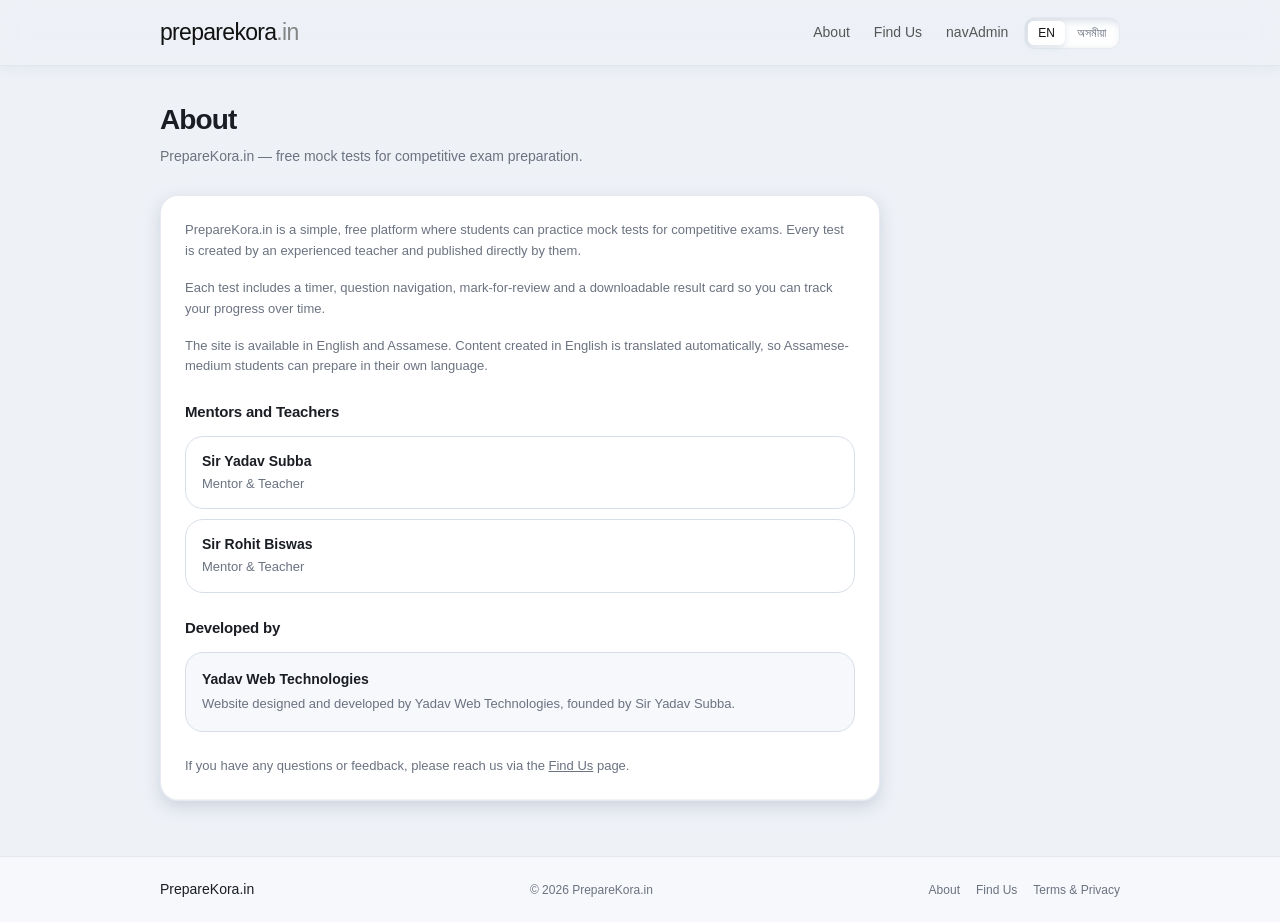
==== commit 315af3d6: "Update admin link and add data-i18n attribute" ====
--- a/about.html
+++ b/about.html
@@ -21,7 +21,7 @@
       <nav class="desktop-nav" aria-label="Desktop navigation">
         <a href="about.html" data-i18n="navAbout">About</a>
         <a href="find-us.html" data-i18n="navFindUs">Find Us</a>
-        <a href = "admin.html" >Administrator</a>
+        <a href="admin.html" data-i18n="navAdmin">Admin</a>
       </nav>
 
       <div class="nav-actions">
@@ -51,7 +51,7 @@
       <nav class="menu-panel" id="menuPanel" aria-label="Mobile navigation">
         <a href="about.html" data-i18n="navAbout">About</a>
         <a href="find-us.html" data-i18n="navFindUs">Find Us</a>
-        <a href = "admin.html" >Administrator</a>
+        <a href="admin.html" data-i18n="navAdmin">Admin</a>
 
         <div class="lang-switch" role="group" aria-label="Language">
           <button class="lang-btn is-active" type="button" data-lang="en" aria-pressed="true">EN</button>
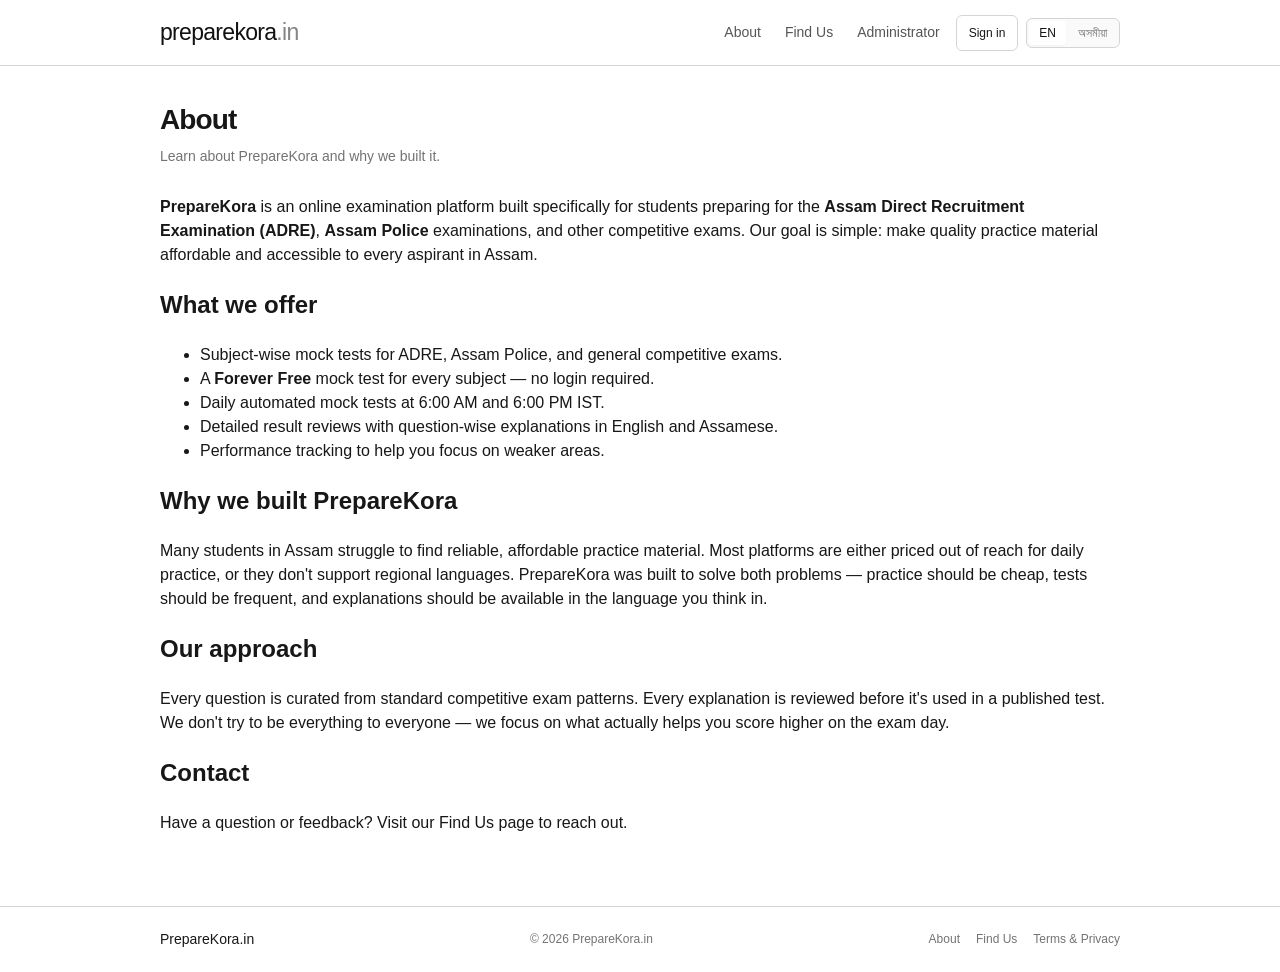
==== commit d37642fd: "Revise about.html for improved content and structure Updated meta tags, navigation links, and conten" ====
--- a/about.html
+++ b/about.html
@@ -3,141 +3,114 @@
 <head>
   <meta charset="UTF-8">
   <meta name="viewport" content="width=device-width, initial-scale=1.0">
-  <meta name="theme-color" content="#ffffff">
-  <meta name="description" content="About PrepareKora.in — Mentors, teachers and the team behind the platform.">
-  <title>About — PrepareKora.in</title>
+  <meta name="theme-color" content="#eef1f6">
+  <title>About — PrepareKora</title>
+  <meta name="description" content="Learn about PrepareKora — an online examination platform built for ADRE, Assam Police, and other competitive exam preparation.">
+  <link rel="canonical" href="https://yadavwebtechnologies-softwares.github.io/preparekora/about.html">
+  <link rel="icon" type="image/svg+xml" href="assets/icons/favicon.svg">
   <link rel="stylesheet" href="style.css">
 </head>
-
 <body>
 
   <header class="header">
     <div class="header-inner">
-
       <a class="brand" href="index.html" aria-label="PrepareKora home">
         <span class="brand-main">preparekora</span><span class="brand-in">.in</span>
       </a>
-
       <nav class="desktop-nav" aria-label="Desktop navigation">
-        <a href="about.html" data-i18n="navAbout">About</a>
+        <a href="about.html" class="active" data-i18n="navAbout">About</a>
         <a href="find-us.html" data-i18n="navFindUs">Find Us</a>
-        <a href="admin.html" data-i18n="navAdmin">Admin</a>
+        <a href="admin.html" data-i18n="navAdmin">Administrator</a>
       </nav>
-
       <div class="nav-actions">
-
+        <a class="btn btn-sm" id="authActionBtn" href="login.html" style="display:none;">Sign in</a>
         <div class="lang-switch" role="group" aria-label="Language">
           <button class="lang-btn is-active" type="button" data-lang="en" aria-pressed="true">EN</button>
           <button class="lang-btn" type="button" data-lang="as" aria-pressed="false">অসমীয়া</button>
         </div>
-
-        <button
-          class="icon-button"
-          id="menuToggle"
-          type="button"
-          aria-label="Open navigation menu"
-          aria-expanded="false"
-          aria-controls="menuPanel"
-        >
-          <svg id="menuIcon" viewBox="0 0 24 24" aria-hidden="true">
-            <path d="M4 7h16"></path>
-            <path d="M4 12h16"></path>
-            <path d="M4 17h16"></path>
+        <button class="icon-button" id="menuToggle" type="button" aria-label="Open menu" aria-expanded="false" aria-controls="menuPanel">
+          <svg class="pk-icon" viewBox="0 0 24 24" aria-hidden="true">
+            <path d="M4 7h16"></path><path d="M4 12h16"></path><path d="M4 17h16"></path>
           </svg>
         </button>
-
       </div>
-
       <nav class="menu-panel" id="menuPanel" aria-label="Mobile navigation">
-        <a href="about.html" data-i18n="navAbout">About</a>
-        <a href="find-us.html" data-i18n="navFindUs">Find Us</a>
-        <a href="admin.html" data-i18n="navAdmin">Admin</a>
-
+        <a href="about.html">About</a>
+        <a href="find-us.html">Find Us</a>
+        <a href="admin.html">Administrator</a>
+        <a href="login.html" id="authActionBtnMobile">Sign in</a>
         <div class="lang-switch" role="group" aria-label="Language">
           <button class="lang-btn is-active" type="button" data-lang="en" aria-pressed="true">EN</button>
           <button class="lang-btn" type="button" data-lang="as" aria-pressed="false">অসমীয়া</button>
         </div>
       </nav>
-
     </div>
   </header>
 
   <main class="page-container">
-
     <section class="page-heading">
-      <h1 data-i18n="aboutTitle">About</h1>
-      <p data-i18n="aboutSubtitle">PrepareKora.in — free mock tests for competitive exam preparation.</p>
+      <h1 data-i18n="navAbout">About</h1>
+      <p data-i18n="aboutSub">Learn about PrepareKora and why we built it.</p>
     </section>
 
-    <article class="card" style="max-width: 720px;">
-
-      <p class="muted-text" style="margin-bottom: 16px;" data-i18n="aboutIntro1">
-        PrepareKora.in is a simple, free platform where students can practice mock tests for competitive exams. Every test is created by an experienced teacher and published directly by them.
+    <div class="legal-body">
+      <p>
+        <strong>PrepareKora</strong> is an online examination platform built specifically for students preparing for the
+        <strong>Assam Direct Recruitment Examination (ADRE)</strong>, <strong>Assam Police</strong> examinations, and other
+        competitive exams. Our goal is simple: make quality practice material affordable and accessible to every aspirant
+        in Assam.
       </p>
 
-      <p class="muted-text" style="margin-bottom: 16px;" data-i18n="aboutIntro2">
-        Each test includes a timer, question navigation, mark-for-review and a downloadable result card so you can track your progress over time.
+      <h2>What we offer</h2>
+      <ul>
+        <li>Subject-wise mock tests for ADRE, Assam Police, and general competitive exams.</li>
+        <li>A <strong>Forever Free</strong> mock test for every subject — no login required.</li>
+        <li>Daily automated mock tests at 6:00 AM and 6:00 PM IST.</li>
+        <li>Detailed result reviews with question-wise explanations in English and Assamese.</li>
+        <li>Performance tracking to help you focus on weaker areas.</li>
+      </ul>
+
+      <h2>Why we built PrepareKora</h2>
+      <p>
+        Many students in Assam struggle to find reliable, affordable practice material. Most platforms are either priced
+        out of reach for daily practice, or they don't support regional languages. PrepareKora was built to solve both
+        problems — practice should be cheap, tests should be frequent, and explanations should be available in the language
+        you think in.
       </p>
 
-      <p class="muted-text" style="margin-bottom: 24px;" data-i18n="aboutIntro3">
-        The site is available in English and Assamese. Content created in English is translated automatically, so Assamese-medium students can prepare in their own language.
+      <h2>Our approach</h2>
+      <p>
+        Every question is curated from standard competitive exam patterns. Every explanation is reviewed before it's used in a
+        published test. We don't try to be everything to everyone — we focus on what actually helps you score higher on the
+        exam day.
       </p>
 
-      <h2 data-i18n="aboutMentors" style="margin: 0 0 12px; font-size: 15px; font-weight: 600; letter-spacing: -0.2px;">
-        Mentors and Teachers
-      </h2>
-
-      <div style="display: flex; flex-direction: column; gap: 10px; margin-bottom: 24px;">
-
-        <div style="padding: 14px 16px; border: 1px solid var(--border); border-radius: var(--radius); background: #ffffff;">
-          <p style="margin: 0 0 2px; font-size: 14px; font-weight: 600;">Sir Yadav Subba</p>
-          <p class="muted-text" style="margin: 0;" data-i18n="aboutRoleMentor">Mentor &amp; Teacher</p>
-        </div>
-
-        <div style="padding: 14px 16px; border: 1px solid var(--border); border-radius: var(--radius); background: #ffffff;">
-          <p style="margin: 0 0 2px; font-size: 14px; font-weight: 600;">Sir Rohit Biswas</p>
-          <p class="muted-text" style="margin: 0;" data-i18n="aboutRoleMentor">Mentor &amp; Teacher</p>
-        </div>
-
-      </div>
-
-      <h2 data-i18n="aboutDevelopedBy" style="margin: 0 0 12px; font-size: 15px; font-weight: 600; letter-spacing: -0.2px;">
-        Developed by
-      </h2>
-
-      <div style="padding: 16px; border: 1px solid var(--border); border-radius: var(--radius); background: var(--surface); margin-bottom: 24px;">
-        <p style="margin: 0 0 4px; font-size: 14px; font-weight: 600;">
-          Yadav Web Technologies
-        </p>
-        <p class="muted-text" style="margin: 0;" data-i18n="aboutDevDesc">
-          Website designed and developed by Yadav Web Technologies, founded by Sir Yadav Subba.
-        </p>
-      </div>
-
-      <div data-i18n-html="aboutFooter" class="muted-text"></div>
-
-    </article>
-
+      <h2>Contact</h2>
+      <p>
+        Have a question or feedback? Visit our <a href="find-us.html">Find Us</a> page to reach out.
+      </p>
+    </div>
   </main>
 
   <footer class="footer">
     <div class="footer-inner">
       <a href="index.html" class="footer-brand">PrepareKora.in</a>
-
-      <div class="footer-copy">
-        © <span id="currentYear"></span> PrepareKora.in
-      </div>
-
+      <div class="footer-copy">© <span id="currentYear"></span> PrepareKora.in</div>
       <nav class="footer-links" aria-label="Footer navigation">
-        <a href="about.html" data-i18n="navAbout">About</a>
-        <a href="find-us.html" data-i18n="navFindUs">Find Us</a>
-        <a href="terms.html" data-i18n="navTerms">Terms &amp; Privacy</a>
+        <a href="about.html">About</a>
+        <a href="find-us.html">Find Us</a>
+        <a href="terms.html">Terms &amp; Privacy</a>
       </nav>
     </div>
   </footer>
 
+  <script>
+    window.PK_CONFIG = {
+      API_BASE: "https://preparekora-worker.yadavsubba2003.workers.dev",
+      SITE_BASE: "https://yadavwebtechnologies-softwares.github.io/preparekora"
+    };
+  </script>
   <script src="js/translation.js"></script>
   <script src="js/main.js"></script>
-
 </body>
 </html>
--- a/style.css
+++ b/style.css
@@ -1,56 +1,28 @@
 /* =========================================================
-   PrepareKora.in — Shared Stylesheet v4 (Claymorphism + Waterdrop)
+   PrepareKora.in — Shared Stylesheet v2
    ========================================================= */
 
 :root {
-  /* Base colors */
-  --background: #eef1f6;
-  --surface: #f6f8fb;
-  --surface-strong: #e8ecf3;
-  --text: #1a1d23;
-  --muted: #6b7280;
-  --border: #d8dee8;
-  --border-strong: #c2cad6;
-  --border-focus: #4a6fa5;
-
-  /* Accent (soft blue clay) */
-  --accent: #4a6fa5;
-  --accent-hover: #3d5a86;
-  --accent-soft: #eef3fa;
-
-  /* Radius */
-  --radius: 18px;
-  --radius-sm: 14px;
-  --radius-xs: 10px;
-
-  /* Clay shadows */
-  --shadow-sm:
-    0 2px 6px rgba(163, 177, 198, 0.35),
-    inset 0 1px 0 rgba(255, 255, 255, 0.9);
-  --shadow-md:
-    0 6px 16px rgba(163, 177, 198, 0.45),
-    inset 0 1px 0 rgba(255, 255, 255, 0.95),
-    inset 0 -1px 0 rgba(163, 177, 198, 0.15);
-  --shadow-lg:
-    0 12px 30px rgba(163, 177, 198, 0.5),
-    inset 0 1px 0 rgba(255, 255, 255, 0.95);
-  --shadow-xl:
-    0 20px 50px rgba(163, 177, 198, 0.55),
-    inset 0 1px 0 rgba(255, 255, 255, 0.95);
-  --shadow-inset:
-    inset 3px 3px 8px rgba(163, 177, 198, 0.45),
-    inset -3px -3px 8px rgba(255, 255, 255, 0.95);
-  --shadow-pressed:
-    0 2px 6px rgba(163, 177, 198, 0.4),
-    inset 0 2px 5px rgba(163, 177, 198, 0.35);
-
-  /* Waterdrop shape */
-  --drop-shape: 60% 40% 55% 45% / 55% 60% 40% 45%;
-
-  --transition: 0.22s ease;
+  --background: #ffffff;
+  --surface: #fafafa;
+  --surface-strong: #f2f2f2;
+  --text: #171717;
+  --muted: #737373;
+  --border: #d4d4d4;
+  --border-strong: #b8b8b8;
+  --border-focus: #555555;
+  --accent: #222222;
+  --accent-hover: #000000;
+  --radius: 10px;
+  --radius-sm: 8px;
+  --radius-xs: 6px;
+  --shadow-sm: 0 1px 2px rgba(0, 0, 0, 0.04);
+  --shadow-md: 0 4px 12px rgba(0, 0, 0, 0.06);
+  --shadow-lg: 0 16px 40px rgba(0, 0, 0, 0.12);
+  --shadow-xl: 0 20px 50px rgba(0, 0, 0, 0.16);
+  --transition: 0.2s ease;
   --transition-fast: 0.15s ease;
 
-  /* Functional (unchanged) */
   --correct: #15803d;
   --correct-bg: #f0fdf4;
   --correct-text: #14532d;
@@ -95,11 +67,10 @@
 }
 
 [hidden] { display: none !important; }
-
 img { max-width: 100%; height: auto; }
 
 /* ============================
-   Header (clay sticky)
+   Header
    ============================ */
 
 .header {
@@ -107,11 +78,10 @@
   top: 0;
   z-index: 50;
   width: 100%;
-  background: rgba(238, 241, 246, 0.85);
-  backdrop-filter: saturate(180%) blur(12px);
-  -webkit-backdrop-filter: saturate(180%) blur(12px);
-  border-bottom: 1px solid rgba(216, 222, 232, 0.6);
-  box-shadow: 0 2px 12px rgba(163, 177, 198, 0.15);
+  background: rgba(255, 255, 255, 0.95);
+  backdrop-filter: saturate(180%) blur(8px);
+  -webkit-backdrop-filter: saturate(180%) blur(8px);
+  border-bottom: 1px solid var(--border);
 }
 
 .header-inner {
@@ -170,23 +140,19 @@
   display: grid;
   place-items: center;
   padding: 0;
-  border: 1px solid rgba(216, 222, 232, 0.6);
+  border: 1px solid transparent;
   border-radius: var(--radius-sm);
-  background: #ffffff;
-  box-shadow: var(--shadow-sm);
+  background: transparent;
   cursor: pointer;
-  transition: box-shadow var(--transition-fast), transform var(--transition-fast);
+  transition: background var(--transition-fast), border-color var(--transition-fast), transform var(--transition-fast);
 }
 
 .icon-button:hover {
-  box-shadow: var(--shadow-md);
-  transform: translateY(-1px);
-}
-
-.icon-button:active {
-  box-shadow: var(--shadow-pressed);
-  transform: translateY(0);
-}
+  background: var(--surface);
+  border-color: var(--border);
+}
+
+.icon-button:active { transform: scale(0.95); }
 
 .icon-button svg {
   width: 21px;
@@ -206,24 +172,23 @@
   display: flex;
   align-items: center;
   gap: 2px;
-  padding: 3px;
-  border: 1px solid rgba(216, 222, 232, 0.6);
+  padding: 2px;
+  border: 1px solid var(--border);
   border-radius: var(--radius-xs);
-  background: #ffffff;
-  box-shadow: var(--shadow-inset);
+  background: var(--surface);
 }
 
 .lang-btn {
   padding: 6px 10px;
   border: 0;
-  border-radius: 6px;
+  border-radius: 4px;
   background: transparent;
   color: var(--muted);
   font-size: 12px;
   line-height: 1;
   cursor: pointer;
   white-space: nowrap;
-  transition: background var(--transition-fast), color var(--transition-fast), box-shadow var(--transition-fast);
+  transition: background var(--transition-fast), color var(--transition-fast);
 }
 
 .lang-btn:hover { color: var(--text); }
@@ -248,9 +213,9 @@
   top: calc(100% + 6px);
   right: 15px;
   width: 200px;
-  padding: 8px;
-  background: #ffffff;
-  border: 1px solid rgba(216, 222, 232, 0.6);
+  padding: 6px;
+  background: #ffffff;
+  border: 1px solid var(--border);
   border-radius: var(--radius-sm);
   box-shadow: var(--shadow-lg);
   z-index: 100;
@@ -261,7 +226,7 @@
 .menu-panel a {
   display: block;
   padding: 12px;
-  border-radius: 8px;
+  border-radius: 6px;
   font-size: 14px;
   transition: background var(--transition-fast);
 }
@@ -324,7 +289,7 @@
 .test-list {
   display: flex;
   flex-direction: column;
-  gap: 12px;
+  gap: 10px;
 }
 
 .test-card {
@@ -332,16 +297,16 @@
   align-items: center;
   gap: 15px;
   padding: 16px;
-  border: 1px solid rgba(216, 222, 232, 0.6);
+  border: 1px solid var(--border);
   border-radius: var(--radius);
   background: #ffffff;
-  box-shadow: var(--shadow-sm);
-  transition: box-shadow var(--transition), transform var(--transition);
+  transition: border-color var(--transition), box-shadow var(--transition), transform var(--transition);
 }
 
 .test-card:hover {
+  border-color: var(--border-strong);
   box-shadow: var(--shadow-md);
-  transform: translateY(-2px);
+  transform: translateY(-1px);
 }
 
 .date-badge {
@@ -356,7 +321,6 @@
   background: var(--surface);
   border: 1px solid var(--border);
   border-radius: var(--radius-xs);
-  box-shadow: var(--shadow-inset);
 }
 
 .date-day { font-size: 17px; font-weight: 600; line-height: 1; }
@@ -399,44 +363,28 @@
   justify-content: center;
   flex-shrink: 0;
   min-width: 76px;
-  padding: 9px 16px;
+  padding: 9px 14px;
   border: 1px solid var(--accent);
   border-radius: var(--radius-xs);
   background: var(--accent);
   color: #ffffff;
   font-size: 12px;
-  font-weight: 600;
+  font-weight: 500;
   text-align: center;
-  box-shadow:
-    0 4px 12px rgba(74, 111, 165, 0.35),
-    inset 0 1px 0 rgba(255, 255, 255, 0.25);
-  transition: background var(--transition-fast), transform var(--transition-fast), box-shadow var(--transition-fast);
-}
-
-.start-button:hover {
-  background: var(--accent-hover);
-  box-shadow:
-    0 6px 16px rgba(74, 111, 165, 0.45),
-    inset 0 1px 0 rgba(255, 255, 255, 0.3);
-  transform: translateY(-1px);
-}
-
-.start-button:active {
-  transform: translateY(0);
-  box-shadow:
-    0 2px 6px rgba(74, 111, 165, 0.35),
-    inset 0 2px 5px rgba(0, 0, 0, 0.15);
-}
+  transition: background var(--transition-fast), transform var(--transition-fast);
+}
+
+.start-button:hover { background: var(--accent-hover); }
+.start-button:active { transform: scale(0.97); }
 
 .empty-state {
   padding: 32px 16px;
-  border: 1px solid rgba(216, 222, 232, 0.6);
+  border: 1px solid var(--border);
   border-radius: var(--radius);
   color: var(--muted);
   font-size: 14px;
   text-align: center;
   background: var(--surface);
-  box-shadow: var(--shadow-inset);
 }
 
 /* ============================
@@ -451,9 +399,9 @@
   align-items: flex-start;
   justify-content: center;
   padding: 90px 20px 20px;
-  background: rgba(26, 29, 35, 0.35);
-  backdrop-filter: blur(6px);
-  -webkit-backdrop-filter: blur(6px);
+  background: rgba(0, 0, 0, 0.4);
+  backdrop-filter: blur(3px);
+  -webkit-backdrop-filter: blur(3px);
 }
 
 .search-overlay.open { display: flex; }
@@ -463,18 +411,14 @@
   max-width: 600px;
   max-height: calc(100vh - 120px);
   overflow-y: auto;
-  padding: 22px;
-  background: #ffffff;
-  border: 1px solid rgba(216, 222, 232, 0.6);
+  padding: 20px;
+  background: #ffffff;
+  border: 1px solid var(--border);
   border-radius: var(--radius);
   box-shadow: var(--shadow-xl);
 }
 
-.search-top {
-  display: flex;
-  align-items: center;
-  gap: 10px;
-}
+.search-top { display: flex; align-items: center; gap: 10px; }
 
 .search-input-wrap {
   flex: 1;
@@ -482,19 +426,15 @@
   align-items: center;
   gap: 10px;
   min-width: 0;
-  padding: 0 14px;
+  padding: 0 12px;
   border: 1px solid var(--border);
   border-radius: var(--radius-xs);
-  background: var(--surface);
-  box-shadow: var(--shadow-inset);
   transition: border-color var(--transition-fast), box-shadow var(--transition-fast);
 }
 
 .search-input-wrap:focus-within {
   border-color: var(--border-focus);
-  box-shadow:
-    inset 2px 2px 5px rgba(163, 177, 198, 0.3),
-    inset -2px -2px 5px rgba(255, 255, 255, 0.95);
+  box-shadow: 0 0 0 3px rgba(0, 0, 0, 0.06);
 }
 
 .search-input-wrap svg {
@@ -523,15 +463,14 @@
   display: grid;
   place-items: center;
   flex-shrink: 0;
-  border: 1px solid rgba(216, 222, 232, 0.6);
+  border: 1px solid var(--border);
   border-radius: var(--radius-xs);
   background: #ffffff;
-  box-shadow: var(--shadow-sm);
   cursor: pointer;
-  transition: box-shadow var(--transition-fast);
-}
-
-#searchClose:hover { box-shadow: var(--shadow-md); }
+  transition: background var(--transition-fast);
+}
+
+#searchClose:hover { background: var(--surface); }
 
 #searchClose svg {
   width: 19px;
@@ -547,7 +486,7 @@
   display: block;
   padding: 14px 12px;
   border-bottom: 1px solid var(--border);
-  border-radius: 8px;
+  border-radius: 6px;
   transition: background var(--transition-fast);
 }
 
@@ -579,8 +518,8 @@
    ============================ */
 
 .footer {
-  border-top: 1px solid rgba(216, 222, 232, 0.6);
-  background: var(--surface);
+  border-top: 1px solid var(--border);
+  background: #ffffff;
 }
 
 .footer-inner {
@@ -613,7 +552,7 @@
 .footer-links a:hover { color: var(--text); }
 
 /* ============================
-   Buttons (clay)
+   Buttons
    ============================ */
 
 .btn {
@@ -621,8 +560,8 @@
   align-items: center;
   justify-content: center;
   gap: 8px;
-  padding: 10px 18px;
-  border: 1px solid rgba(216, 222, 232, 0.6);
+  padding: 10px 16px;
+  border: 1px solid var(--border);
   border-radius: var(--radius-xs);
   background: #ffffff;
   color: var(--text);
@@ -631,53 +570,37 @@
   cursor: pointer;
   white-space: nowrap;
   text-align: center;
-  box-shadow: var(--shadow-sm);
-  transition: box-shadow var(--transition-fast), transform var(--transition-fast), background var(--transition-fast);
+  transition: background var(--transition-fast), border-color var(--transition-fast), box-shadow var(--transition-fast), transform var(--transition-fast);
 }
 
 .btn:hover {
-  box-shadow: var(--shadow-md);
-  transform: translateY(-1px);
-}
-
-.btn:active {
-  box-shadow: var(--shadow-pressed);
-  transform: translateY(0);
-}
+  background: var(--surface);
+  border-color: var(--border-strong);
+}
+
+.btn:active { transform: scale(0.98); }
 
 .btn-primary {
   background: var(--accent);
   border-color: var(--accent);
   color: #ffffff;
-  box-shadow:
-    0 4px 12px rgba(74, 111, 165, 0.35),
-    inset 0 1px 0 rgba(255, 255, 255, 0.25);
 }
 
 .btn-primary:hover {
   background: var(--accent-hover);
   border-color: var(--accent-hover);
-  box-shadow:
-    0 6px 16px rgba(74, 111, 165, 0.45),
-    inset 0 1px 0 rgba(255, 255, 255, 0.3);
-}
-
-.btn-primary:active {
-  box-shadow:
-    0 2px 6px rgba(74, 111, 165, 0.35),
-    inset 0 2px 5px rgba(0, 0, 0, 0.15);
-}
-
-.btn-sm { padding: 8px 14px; font-size: 12px; }
+}
+
+.btn-sm { padding: 8px 12px; font-size: 12px; }
 
 .btn:disabled {
-  opacity: 0.5;
+  opacity: 0.45;
   cursor: not-allowed;
   transform: none;
-  box-shadow: var(--shadow-pressed);
-}
-
-.btn:disabled:hover { transform: none; box-shadow: var(--shadow-pressed); }
+}
+
+.btn:disabled:hover { background: #ffffff; border-color: var(--border); }
+.btn-primary:disabled:hover { background: var(--accent); border-color: var(--accent); }
 
 /* ============================
    Card & Typography
@@ -685,10 +608,9 @@
 
 .card {
   background: #ffffff;
-  border: 1px solid rgba(216, 222, 232, 0.6);
+  border: 1px solid var(--border);
   border-radius: var(--radius);
   padding: 24px;
-  box-shadow: var(--shadow-md);
 }
 
 .eyebrow {
@@ -720,7 +642,7 @@
 .only-mobile { display: none; }
 
 /* ============================
-   Forms (clay inputs)
+   Forms
    ============================ */
 
 .form-field { margin-bottom: 16px; }
@@ -738,46 +660,40 @@
 .form-select,
 .form-textarea {
   width: 100%;
-  padding: 0 14px;
+  padding: 0 12px;
   height: 44px;
-  border: 1px solid rgba(216, 222, 232, 0.7);
+  border: 1px solid var(--border);
   border-radius: var(--radius-xs);
-  background: var(--surface);
+  background: #ffffff;
   color: var(--text);
   font-size: 14px;
-  box-shadow: var(--shadow-inset);
   transition: border-color var(--transition-fast), box-shadow var(--transition-fast);
 }
 
 .form-textarea {
   height: auto;
   min-height: 84px;
-  padding: 10px 14px;
+  padding: 10px 12px;
   resize: vertical;
   line-height: 1.5;
 }
 
 .form-input:hover,
 .form-select:hover,
-.form-textarea:hover {
-  border-color: var(--border-strong);
-}
+.form-textarea:hover { border-color: var(--border-strong); }
 
 .form-input:focus,
 .form-select:focus,
 .form-textarea:focus {
   border-color: var(--border-focus);
   outline: none;
-  background: #ffffff;
-  box-shadow:
-    inset 2px 2px 5px rgba(163, 177, 198, 0.25),
-    inset -2px -2px 5px rgba(255, 255, 255, 0.95);
+  box-shadow: 0 0 0 3px rgba(0, 0, 0, 0.06);
 }
 
 .form-input.is-invalid,
 .form-textarea.is-invalid {
-  border-color: var(--wrong);
-  background: var(--wrong-bg);
+  border-color: var(--text);
+  background: var(--surface);
 }
 
 .form-hint {
@@ -789,7 +705,7 @@
 
 .form-error {
   margin: 6px 0 0;
-  color: var(--wrong);
+  color: var(--text);
   font-size: 12px;
   font-weight: 500;
 }
@@ -826,10 +742,9 @@
 
 .meta-item {
   padding: 14px 10px;
-  border: 1px solid rgba(216, 222, 232, 0.6);
+  border: 1px solid var(--border);
   border-radius: var(--radius-sm);
   background: var(--surface);
-  box-shadow: var(--shadow-inset);
   text-align: center;
 }
 
@@ -870,9 +785,9 @@
   margin-bottom: 16px;
   padding: 13px 16px;
   background: #ffffff;
-  border: 1px solid rgba(216, 222, 232, 0.6);
+  border: 1px solid var(--border);
   border-radius: var(--radius);
-  box-shadow: var(--shadow-md);
+  box-shadow: var(--shadow-sm);
 }
 
 .exam-bar-left { min-width: 0; }
@@ -905,10 +820,9 @@
   align-items: center;
   gap: 7px;
   padding: 7px 12px;
-  border: 1px solid rgba(216, 222, 232, 0.6);
+  border: 1px solid var(--border);
   border-radius: var(--radius-xs);
   background: var(--surface);
-  box-shadow: var(--shadow-inset);
   font-size: 14px;
   font-weight: 600;
   font-variant-numeric: tabular-nums;
@@ -929,9 +843,6 @@
   background: var(--accent);
   border-color: var(--accent);
   color: #ffffff;
-  box-shadow:
-    0 4px 12px rgba(74, 111, 165, 0.35),
-    inset 0 1px 0 rgba(255, 255, 255, 0.25);
 }
 
 .exam-grid {
@@ -948,9 +859,8 @@
 .question-panel {
   padding: 24px;
   background: #ffffff;
-  border: 1px solid rgba(216, 222, 232, 0.6);
+  border: 1px solid var(--border);
   border-radius: var(--radius);
-  box-shadow: var(--shadow-md);
 }
 
 .q-head {
@@ -990,10 +900,9 @@
 .q-latex {
   margin: 0 0 14px;
   padding: 12px;
-  border: 1px solid rgba(216, 222, 232, 0.6);
+  border: 1px solid var(--border);
   border-radius: var(--radius-sm);
   background: var(--surface);
-  box-shadow: var(--shadow-inset);
   overflow-x: auto;
   overflow-y: hidden;
   font-size: 15px;
@@ -1034,17 +943,16 @@
   align-items: flex-start;
   gap: 12px;
   padding: 14px;
-  border: 1px solid rgba(216, 222, 232, 0.6);
+  border: 1px solid var(--border);
   border-radius: var(--radius-sm);
   background: #ffffff;
-  box-shadow: var(--shadow-sm);
   cursor: pointer;
-  transition: box-shadow var(--transition-fast), transform var(--transition-fast), background var(--transition-fast);
+  transition: border-color var(--transition-fast), background var(--transition-fast), box-shadow var(--transition-fast);
 }
 
 .option:hover {
-  box-shadow: var(--shadow-md);
-  transform: translateY(-1px);
+  border-color: var(--border-strong);
+  background: var(--surface);
 }
 
 .option input[type="radio"] {
@@ -1068,12 +976,11 @@
   flex-shrink: 0;
   border: 1px solid var(--border);
   border-radius: 50%;
-  background: var(--surface);
-  box-shadow: var(--shadow-inset);
+  background: #ffffff;
   color: var(--muted);
   font-size: 12px;
   font-weight: 600;
-  transition: background var(--transition-fast), border-color var(--transition-fast), color var(--transition-fast), box-shadow var(--transition-fast);
+  transition: background var(--transition-fast), border-color var(--transition-fast), color var(--transition-fast);
 }
 
 .option-text {
@@ -1089,17 +996,14 @@
 
 .option.is-selected {
   border-color: var(--accent);
-  background: var(--accent-soft);
-  box-shadow:
-    0 4px 12px rgba(74, 111, 165, 0.25),
-    inset 0 1px 0 rgba(255, 255, 255, 0.95);
+  background: var(--surface);
+  box-shadow: 0 0 0 3px rgba(0, 0, 0, 0.03);
 }
 
 .option.is-selected .option-key {
   background: var(--accent);
   border-color: var(--accent);
   color: #ffffff;
-  box-shadow: none;
 }
 
 .q-actions {
@@ -1115,9 +1019,6 @@
   background: var(--accent);
   border-color: var(--accent);
   color: #ffffff;
-  box-shadow:
-    0 4px 12px rgba(74, 111, 165, 0.35),
-    inset 0 1px 0 rgba(255, 255, 255, 0.25);
 }
 
 /* ============================
@@ -1127,9 +1028,8 @@
 .palette-panel {
   padding: 16px;
   background: #ffffff;
-  border: 1px solid rgba(216, 222, 232, 0.6);
+  border: 1px solid var(--border);
   border-radius: var(--radius);
-  box-shadow: var(--shadow-md);
 }
 
 .palette-head {
@@ -1156,25 +1056,19 @@
   place-items: center;
   aspect-ratio: 1 / 1;
   padding: 0;
-  border: 1px solid rgba(216, 222, 232, 0.6);
+  border: 1px solid var(--border);
   border-radius: var(--radius-xs);
   background: #ffffff;
-  box-shadow: var(--shadow-sm);
   color: var(--text);
   font-size: 12px;
   font-weight: 600;
   cursor: pointer;
-  transition: box-shadow var(--transition-fast), transform var(--transition-fast), background var(--transition-fast);
+  transition: background var(--transition-fast), color var(--transition-fast), border-color var(--transition-fast), transform var(--transition-fast);
 }
 
 .palette-btn:hover {
-  box-shadow: var(--shadow-md);
+  border-color: var(--border-strong);
   transform: scale(1.05);
-}
-
-.palette-btn:active {
-  box-shadow: var(--shadow-pressed);
-  transform: scale(0.98);
 }
 
 .palette-btn.is-visited { background: var(--surface); }
@@ -1183,9 +1077,6 @@
   background: var(--accent);
   border-color: var(--accent);
   color: #ffffff;
-  box-shadow:
-    0 3px 10px rgba(74, 111, 165, 0.35),
-    inset 0 1px 0 rgba(255, 255, 255, 0.25);
 }
 
 .palette-btn.is-marked::after {
@@ -1202,7 +1093,7 @@
 .palette-btn.is-answered.is-marked::after { background: #ffffff; }
 
 .palette-btn.is-current {
-  outline: 2px solid var(--accent);
+  outline: 2px solid #171717;
   outline-offset: 2px;
 }
 
@@ -1231,7 +1122,6 @@
   border: 1px solid var(--border);
   border-radius: 4px;
   background: #ffffff;
-  box-shadow: var(--shadow-sm);
 }
 
 .legend-dot.visited { background: var(--surface); }
@@ -1253,7 +1143,7 @@
 }
 
 .legend-dot.current {
-  outline: 2px solid var(--accent);
+  outline: 2px solid #171717;
   outline-offset: 1px;
 }
 
@@ -1261,9 +1151,9 @@
   position: fixed;
   inset: 0;
   z-index: 150;
-  background: rgba(26, 29, 35, 0.35);
-  backdrop-filter: blur(4px);
-  -webkit-backdrop-filter: blur(4px);
+  background: rgba(0, 0, 0, 0.32);
+  backdrop-filter: blur(2px);
+  -webkit-backdrop-filter: blur(2px);
 }
 
 /* ============================
@@ -1278,9 +1168,9 @@
   align-items: center;
   justify-content: center;
   padding: 20px;
-  background: rgba(26, 29, 35, 0.35);
-  backdrop-filter: blur(6px);
-  -webkit-backdrop-filter: blur(6px);
+  background: rgba(0, 0, 0, 0.4);
+  backdrop-filter: blur(3px);
+  -webkit-backdrop-filter: blur(3px);
 }
 
 .modal-overlay.open { display: flex; }
@@ -1290,14 +1180,14 @@
   max-width: 400px;
   padding: 24px;
   background: #ffffff;
-  border: 1px solid rgba(216, 222, 232, 0.6);
+  border: 1px solid var(--border);
   border-radius: var(--radius);
   box-shadow: var(--shadow-xl);
-  animation: modalIn 0.25s ease;
+  animation: modalIn 0.2s ease;
 }
 
 @keyframes modalIn {
-  from { opacity: 0; transform: scale(0.96) translateY(8px); }
+  from { opacity: 0; transform: scale(0.98) translateY(6px); }
   to { opacity: 1; transform: scale(1) translateY(0); }
 }
 
@@ -1320,7 +1210,6 @@
   border: 1px solid var(--border);
   border-radius: var(--radius-xs);
   background: var(--surface);
-  box-shadow: var(--shadow-inset);
   text-align: center;
 }
 
@@ -1387,21 +1276,20 @@
 
 .score-percent {
   margin-left: auto;
-  padding: 6px 14px;
-  border: 1px solid rgba(216, 222, 232, 0.6);
+  padding: 6px 12px;
+  border: 1px solid var(--border);
   border-radius: 999px;
   background: var(--surface);
-  box-shadow: var(--shadow-inset);
   font-size: 15px;
   font-weight: 600;
 }
 
 .progress {
-  height: 9px;
+  height: 7px;
   margin-bottom: 22px;
   border-radius: 999px;
   background: var(--surface);
-  box-shadow: var(--shadow-inset);
+  border: 1px solid var(--border);
   overflow: hidden;
 }
 
@@ -1410,7 +1298,6 @@
   height: 100%;
   width: 0;
   background: var(--accent);
-  border-radius: 999px;
   transition: width 0.5s ease;
 }
 
@@ -1423,10 +1310,9 @@
 
 .stat {
   padding: 14px 8px;
-  border: 1px solid rgba(216, 222, 232, 0.6);
+  border: 1px solid var(--border);
   border-radius: var(--radius-sm);
   background: var(--surface);
-  box-shadow: var(--shadow-inset);
   text-align: center;
 }
 
@@ -1468,2098 +1354,7 @@
   flex: 1;
   height: 50px;
   padding: 0 14px;
-  border: 1px solid rgba(216, 222, 232, 0.7);
+  border: 1px solid var(--border);
   border-radius: var(--radius-sm);
-  background: var(--surface);
-  box-shadow: var(--shadow-inset);
-  color: var(--text);
-  font-size: 18px;
-  font-weight: 600;
-  font-variant-numeric: tabular-nums;
-  text-align: right;
-  outline: none;
-  cursor: default;
-  transition: border-color var(--transition-fast);
-}
-
-.numeric-field:focus { border-color: var(--accent); }
-
-.keypad {
-  display: grid;
-  grid-template-columns: repeat(4, 1fr);
-  gap: 8px;
-  max-width: 340px;
-}
-
-.keypad-btn {
-  height: 52px;
-  display: grid;
-  place-items: center;
-  border: 1px solid rgba(216, 222, 232, 0.6);
-  border-radius: var(--radius-sm);
-  background: #ffffff;
-  box-shadow: var(--shadow-sm);
-  color: var(--text);
-  font-size: 17px;
-  font-weight: 600;
-  cursor: pointer;
-  transition: box-shadow var(--transition-fast), transform var(--transition-fast), background var(--transition-fast);
-  user-select: none;
-  -webkit-tap-highlight-color: transparent;
-  touch-action: manipulation;
-}
-
-.keypad-btn:hover {
-  box-shadow: var(--shadow-md);
-  transform: translateY(-1px);
-}
-
-.keypad-btn:active {
-  box-shadow: var(--shadow-pressed);
-  transform: translateY(0) scale(0.98);
-}
-
-.keypad-action svg {
-  width: 18px;
-  height: 18px;
-  stroke: var(--text);
-  fill: none;
-  stroke-width: 1.8;
-  stroke-linecap: round;
-  stroke-linejoin: round;
-}
-
-.keypad-wide { grid-column: span 3; }
-
-/* ============================
-   Scratchpad
-   ============================ */
-
-.scratchpad {
-  margin: 0 0 16px;
-  border: 1px solid rgba(216, 222, 232, 0.6);
-  border-radius: var(--radius-sm);
-  background: #ffffff;
-  box-shadow: var(--shadow-sm);
-  overflow: hidden;
-}
-
-.scratchpad-toggle {
-  display: flex;
-  align-items: center;
-  gap: 8px;
-  width: 100%;
-  padding: 12px 14px;
-  border: 0;
-  background: var(--surface);
-  color: var(--text);
-  font-size: 12px;
-  font-weight: 600;
-  cursor: pointer;
-  text-align: left;
-  transition: background var(--transition-fast);
-}
-
-.scratchpad-toggle:hover { background: var(--surface-strong); }
-
-.scratchpad-toggle svg {
-  width: 14px;
-  height: 14px;
-  stroke: currentColor;
-  fill: none;
-  stroke-width: 1.8;
-  stroke-linecap: round;
-  stroke-linejoin: round;
-}
-
-.scratchpad-body { padding: 12px; }
-
-.scratchpad-canvas {
-  display: block;
-  width: 100%;
-  height: 220px;
-  border: 1px solid var(--border);
-  border-radius: var(--radius-xs);
-  background: #ffffff;
-  cursor: crosshair;
-  touch-action: none;
-}
-
-.scratchpad-actions {
-  display: flex;
-  gap: 6px;
-  margin-top: 8px;
-  flex-wrap: wrap;
-}
-
-.scratchpad-mode.is-active {
-  background: var(--accent);
-  border-color: var(--accent);
-  color: #ffffff;
-  box-shadow:
-    0 4px 12px rgba(74, 111, 165, 0.35),
-    inset 0 1px 0 rgba(255, 255, 255, 0.25);
-}
-
-/* ============================
-   Interruption Modals
-   ============================ */
-
-.modal.interrupt-modal {
-  width: 100%;
-  max-width: 400px;
-  padding: 32px 28px 24px;
-  text-align: center;
-  border-radius: var(--radius);
-}
-
-.interrupt-modal .modal-icon {
-  display: inline-flex;
-  align-items: center;
-  justify-content: center;
-  width: 56px;
-  height: 56px;
-  margin: 0 auto 20px;
-  border: 1px solid rgba(216, 222, 232, 0.6);
-  border-radius: 50%;
-  background: var(--surface);
-  box-shadow: var(--shadow-md);
-}
-
-.interrupt-modal .modal-icon img {
-  display: block;
-  width: 24px;
-  height: 24px;
-}
-
-.interrupt-modal .modal-icon-danger {
-  background: var(--accent);
-  border-color: var(--accent);
-  box-shadow:
-    0 4px 12px rgba(74, 111, 165, 0.4),
-    inset 0 1px 0 rgba(255, 255, 255, 0.25);
-}
-
-.interrupt-modal h2 {
-  margin: 0 0 10px;
-  font-size: 18px;
-  font-weight: 600;
-  letter-spacing: -0.3px;
-  line-height: 1.35;
-  text-align: center;
-}
-
-.interrupt-modal .muted-text {
-  margin: 0 0 4px;
-  font-size: 13px;
-  line-height: 1.6;
-  color: var(--muted);
-  text-align: center;
-}
-
-.interrupt-modal .modal-warn-count {
-  margin: 12px 0 20px;
-  color: var(--muted);
-  font-size: 11px;
-  font-weight: 600;
-  letter-spacing: 0.06em;
-  text-transform: uppercase;
-  text-align: center;
-}
-
-.interrupt-modal .modal-warn-count:empty { display: none; }
-
-.interrupt-modal .modal-actions {
-  display: flex;
-  justify-content: center;
-  gap: 8px;
-  margin-top: 4px;
-  padding: 0;
-  border: 0;
-}
-
-.interrupt-modal .modal-actions .btn { min-width: 160px; }
-
-/* ============================
-   Admin Header & Tabs
-   ============================ */
-
-.admin-header {
-  display: flex;
-  align-items: center;
-  justify-content: space-between;
-  flex-wrap: wrap;
-  gap: 12px;
-  margin-bottom: 24px;
-  padding-bottom: 20px;
-  border-bottom: 1px solid var(--border);
-}
-
-.admin-header h1 {
-  margin: 0;
-  font-size: 24px;
-  font-weight: 600;
-  letter-spacing: -0.6px;
-}
-
-.admin-header-actions {
-  display: flex;
-  align-items: center;
-  gap: 8px;
-  flex-wrap: wrap;
-}
-
-.admin-name-tag {
-  display: inline-flex;
-  align-items: center;
-  gap: 6px;
-  padding: 8px 14px;
-  border: 1px solid rgba(216, 222, 232, 0.6);
-  border-radius: 999px;
-  background: var(--surface);
-  box-shadow: var(--shadow-inset);
-  color: var(--muted);
-  font-size: 12px;
-  font-weight: 500;
-}
-
-.admin-name-tag strong { color: var(--text); font-weight: 600; }
-
-.admin-tabs {
-  display: flex;
-  gap: 4px;
-  margin-bottom: 24px;
-  padding: 5px;
-  border: 1px solid rgba(216, 222, 232, 0.6);
-  border-radius: var(--radius-sm);
-  background: var(--surface);
-  box-shadow: var(--shadow-inset);
-  overflow-x: auto;
-}
-
-.admin-tab {
-  flex: 1;
-  min-width: 100px;
-  padding: 10px 16px;
-  border: 0;
-  border-radius: var(--radius-xs);
-  background: transparent;
-  color: var(--muted);
-  font-size: 13px;
-  font-weight: 500;
-  cursor: pointer;
-  white-space: nowrap;
-  transition: background var(--transition-fast), color var(--transition-fast), box-shadow var(--transition-fast);
-}
-
-.admin-tab:hover { color: var(--text); }
-
-.admin-tab.is-active {
-  background: #ffffff;
-  color: #111111;
-  box-shadow: var(--shadow-sm);
-  font-weight: 600;
-}
-
-/* ============================
-   Admin Test Cards
-   ============================ */
-
-.admin-test-list {
-  display: flex;
-  flex-direction: column;
-  gap: 12px;
-}
-
-.admin-test-card {
-  display: flex;
-  align-items: center;
-  gap: 16px;
-  padding: 18px 20px;
-  border: 1px solid rgba(216, 222, 232, 0.6);
-  border-radius: var(--radius);
-  background: #ffffff;
-  box-shadow: var(--shadow-sm);
-  transition: box-shadow var(--transition), transform var(--transition);
-}
-
-.admin-test-card:hover {
-  box-shadow: var(--shadow-md);
-  transform: translateY(-2px);
-}
-
-.admin-test-info { flex: 1; min-width: 0; }
-
-.admin-test-title {
-  margin: 0 0 8px;
-  font-size: 15px;
-  font-weight: 600;
-  line-height: 1.4;
-  overflow-wrap: anywhere;
-}
-
-.admin-test-meta {
-  display: flex;
-  align-items: center;
-  flex-wrap: wrap;
-  gap: 12px;
-  color: var(--muted);
-  font-size: 12px;
-}
-
-.status-badge {
-  display: inline-flex;
-  align-items: center;
-  gap: 6px;
-  padding: 4px 10px;
-  border-radius: 999px;
-  font-size: 11px;
-  font-weight: 600;
-  letter-spacing: 0.02em;
-  text-transform: uppercase;
-}
-
-.status-badge::before {
-  content: "";
-  width: 6px;
-  height: 6px;
-  border-radius: 50%;
-  background: currentColor;
-}
-
-.status-badge.published {
-  background: var(--accent);
-  color: #ffffff;
-}
-
-.status-badge.draft {
-  background: var(--surface);
-  color: var(--muted);
-  border: 1px solid var(--border);
-}
-
-.admin-test-actions {
-  display: flex;
-  gap: 6px;
-  flex-shrink: 0;
-  flex-wrap: wrap;
-}
-
-/* ============================
-   Editor
-   ============================ */
-
-.editor-layout {
-  display: flex;
-  flex-direction: column;
-  gap: 20px;
-}
-
-.editor-card {
-  padding: 24px;
-  background: #ffffff;
-  border: 1px solid rgba(216, 222, 232, 0.6);
-  border-radius: var(--radius);
-  box-shadow: var(--shadow-md);
-}
-
-.editor-card h2 {
-  margin: 0 0 20px;
-  font-size: 15px;
-  font-weight: 600;
-  letter-spacing: -0.2px;
-}
-
-.editor-grid-2 {
-  display: grid;
-  grid-template-columns: 2fr 1fr;
-  gap: 16px;
-}
-
-.editor-grid-2 .form-field { margin-bottom: 0; }
-
-.editor-question {
-  padding: 20px;
-  margin-bottom: 16px;
-  border: 1px solid rgba(216, 222, 232, 0.6);
-  border-radius: var(--radius-sm);
-  background: var(--surface);
-  box-shadow: var(--shadow-inset);
-}
-
-.editor-question:last-child { margin-bottom: 0; }
-
-.editor-question-head {
-  display: flex;
-  align-items: center;
-  justify-content: space-between;
-  gap: 12px;
-  margin-bottom: 16px;
-}
-
-.editor-question-num-wrap {
-  display: flex;
-  align-items: center;
-  gap: 10px;
-}
-
-.editor-question-number {
-  display: grid;
-  place-items: center;
-  width: 28px;
-  height: 28px;
-  border-radius: 50%;
-  background: var(--accent);
-  color: #ffffff;
-  font-size: 13px;
-  font-weight: 600;
-  box-shadow:
-    0 3px 10px rgba(74, 111, 165, 0.35),
-    inset 0 1px 0 rgba(255, 255, 255, 0.25);
-}
-
-.editor-question-label {
-  font-size: 14px;
-  font-weight: 600;
-  color: var(--text);
-}
-
-.editor-remove-btn {
-  padding: 6px 12px;
-  border: 1px solid rgba(216, 222, 232, 0.6);
-  border-radius: var(--radius-xs);
-  background: #ffffff;
-  box-shadow: var(--shadow-sm);
-  color: var(--muted);
-  font-size: 12px;
-  font-weight: 500;
-  cursor: pointer;
-  transition: box-shadow var(--transition-fast), color var(--transition-fast), transform var(--transition-fast);
-}
-
-.editor-remove-btn:hover {
-  box-shadow: var(--shadow-md);
-  color: var(--text);
-  transform: translateY(-1px);
-}
-
-.editor-options {
-  display: flex;
-  flex-direction: column;
-  gap: 8px;
-  margin-top: 12px;
-}
-
-.editor-option {
-  display: flex;
-  align-items: center;
-  gap: 12px;
-  padding: 10px 14px;
-  border: 1px solid rgba(216, 222, 232, 0.6);
-  border-radius: var(--radius-sm);
-  background: #ffffff;
-  box-shadow: var(--shadow-sm);
-  transition: box-shadow var(--transition-fast), background var(--transition-fast);
-}
-
-.editor-option:hover { box-shadow: var(--shadow-md); }
-
-.editor-option.is-answer {
-  border-color: var(--accent);
-  background: var(--accent-soft);
-  box-shadow:
-    0 4px 12px rgba(74, 111, 165, 0.2),
-    inset 0 1px 0 rgba(255, 255, 255, 0.9);
-}
-
-.editor-option-radio {
-  appearance: none;
-  -webkit-appearance: none;
-  width: 20px;
-  height: 20px;
-  flex-shrink: 0;
-  border: 1.5px solid var(--border);
-  border-radius: 50%;
-  background: #ffffff;
-  box-shadow: var(--shadow-sm);
-  cursor: pointer;
-  position: relative;
-  transition: border-color var(--transition-fast), background var(--transition-fast);
-}
-
-.editor-option-radio:hover { border-color: var(--border-strong); }
-
-.editor-option-radio:focus-visible {
-  outline: 2px solid var(--border-focus);
-  outline-offset: 2px;
-}
-
-.editor-option-radio:checked {
-  border-color: var(--accent);
-  background: var(--accent);
-}
-
-.editor-option-radio:checked::after {
-  content: "";
-  position: absolute;
-  top: 50%;
-  left: 50%;
-  width: 6px;
-  height: 6px;
-  border-radius: 50%;
-  background: #ffffff;
-  transform: translate(-50%, -50%);
-}
-
-.editor-option-key {
-  display: grid;
-  place-items: center;
-  width: 24px;
-  height: 24px;
-  flex-shrink: 0;
-  border: 1px solid var(--border);
-  border-radius: 50%;
-  background: var(--surface);
-  box-shadow: var(--shadow-inset);
-  color: var(--muted);
-  font-size: 12px;
-  font-weight: 600;
-}
-
-.editor-option.is-answer .editor-option-key {
-  background: var(--accent);
-  border-color: var(--accent);
-  color: #ffffff;
-  box-shadow: none;
-}
-
-.editor-option-input {
-  flex: 1;
-  min-width: 0;
-  height: 34px;
-  padding: 0 10px;
-  border: 0;
-  border-radius: 6px;
-  background: transparent;
-  color: var(--text);
-  font-size: 13px;
-  outline: none;
-}
-
-.editor-option-input::placeholder { color: #a3a3a3; }
-
-.editor-actions {
-  display: flex;
-  gap: 8px;
-  justify-content: flex-end;
-  margin-top: 24px;
-  padding-top: 20px;
-  border-top: 1px solid var(--border);
-}
-
-.editor-fields {
-  margin-top: 14px;
-  padding: 14px;
-  border: 1px dashed var(--border);
-  border-radius: var(--radius-sm);
-  background: var(--surface);
-}
-
-.editor-fields-label {
-  display: block;
-  font-size: 11px;
-  font-weight: 600;
-  text-transform: uppercase;
-  letter-spacing: 0.05em;
-  color: var(--muted);
-  margin-bottom: 10px;
-}
-
-.editor-row {
-  display: flex;
-  gap: 8px;
-  align-items: center;
-  margin-bottom: 10px;
-  flex-wrap: wrap;
-}
-
-.editor-row label {
-  font-size: 12px;
-  font-weight: 600;
-  color: var(--text);
-  min-width: 100px;
-}
-
-.editor-row input[type=text],
-.editor-row input[type=number] {
-  flex: 1;
-  min-width: 100px;
-  padding: 8px 10px;
-  border: 1px solid rgba(216, 222, 232, 0.7);
-  border-radius: var(--radius-xs);
-  background: var(--surface);
-  box-shadow: var(--shadow-inset);
-  font-size: 12px;
-  transition: border-color var(--transition-fast);
-}
-
-.editor-row input[type=text]:focus,
-.editor-row input[type=number]:focus {
-  border-color: var(--border-focus);
-  outline: none;
-  background: #ffffff;
-}
-
-.editor-type-select {
-  width: 100%;
-  padding: 10px 12px;
-  border: 1px solid rgba(216, 222, 232, 0.7);
-  border-radius: var(--radius-xs);
-  background: var(--surface);
-  box-shadow: var(--shadow-inset);
-  font-size: 13px;
-  font-weight: 600;
-  cursor: pointer;
-  transition: border-color var(--transition-fast);
-}
-
-.editor-type-select:hover { border-color: var(--border-strong); }
-
-.editor-img-preview {
-  max-width: 120px;
-  max-height: 100px;
-  border-radius: var(--radius-xs);
-  border: 1px solid var(--border);
-  margin-top: 8px;
-  display: block;
-}
-
-.editor-img-actions {
-  display: flex;
-  gap: 6px;
-  margin-top: 8px;
-  flex-wrap: wrap;
-}
-
-/* ============================
-   Import Modal
-   ============================ */
-
-.import-modal-overlay {
-  position: fixed;
-  inset: 0;
-  z-index: 300;
-  display: flex;
-  align-items: center;
-  justify-content: center;
-  padding: 20px;
-  background: rgba(26, 29, 35, 0.35);
-  backdrop-filter: blur(6px);
-  -webkit-backdrop-filter: blur(6px);
-}
-
-.import-modal-overlay[hidden] { display: none !important; }
-
-.import-modal {
-  width: 100%;
-  max-width: 640px;
-  max-height: calc(100vh - 40px);
-  overflow-y: auto;
-  padding: 24px;
-  background: #ffffff;
-  border: 1px solid rgba(216, 222, 232, 0.6);
-  border-radius: var(--radius);
-  box-shadow: var(--shadow-xl);
-}
-
-.import-modal h2 {
-  margin: 0 0 10px;
-  font-size: 18px;
-  font-weight: 600;
-  letter-spacing: -0.3px;
-}
-
-.import-hint {
-  margin: 0 0 12px;
-  color: var(--muted);
-  font-size: 13px;
-  line-height: 1.55;
-}
-
-.import-hint code {
-  padding: 1px 5px;
-  background: var(--surface);
-  border: 1px solid var(--border);
-  border-radius: 4px;
-  font-size: 12px;
-  font-family: "SF Mono", Menlo, Consolas, monospace;
-}
-
-.import-example {
-  margin-bottom: 14px;
-  padding: 10px 12px;
-  border: 1px solid var(--border);
-  border-radius: var(--radius-xs);
-  background: var(--surface);
-  box-shadow: var(--shadow-inset);
-  font-size: 12px;
-}
-
-.import-example summary {
-  cursor: pointer;
-  font-weight: 600;
-  color: var(--muted);
-  outline: none;
-}
-
-.import-example pre {
-  margin: 10px 0 0;
-  padding: 12px;
-  border-radius: 6px;
-  background: #ffffff;
-  border: 1px solid var(--border);
-  font-family: "SF Mono", Menlo, Consolas, monospace;
-  font-size: 11px;
-  line-height: 1.55;
-  white-space: pre-wrap;
-  word-break: break-word;
-  overflow-wrap: anywhere;
-}
-
-.import-textarea {
-  width: 100%;
-  min-height: 260px;
-  padding: 12px;
-  border: 1px solid rgba(216, 222, 232, 0.7);
-  border-radius: var(--radius-xs);
-  background: var(--surface);
-  box-shadow: var(--shadow-inset);
-  color: var(--text);
-  font-family: "SF Mono", Menlo, Consolas, monospace;
-  font-size: 12px;
-  line-height: 1.5;
-  resize: vertical;
-  outline: none;
-}
-
-.import-textarea:focus {
-  border-color: var(--border-focus);
-  background: #ffffff;
-}
-
-.import-modal-actions {
-  display: flex;
-  justify-content: flex-end;
-  gap: 8px;
-  margin-top: 14px;
-}
-
-/* ============================
-   Loading & Toast
-   ============================ */
-
-.loading-state {
-  display: flex;
-  flex-direction: column;
-  align-items: center;
-  justify-content: center;
-  gap: 12px;
-  padding: 60px 20px;
-  color: var(--muted);
-  font-size: 14px;
-}
-
-.spinner {
-  width: 20px;
-  height: 20px;
-  border: 2px solid var(--border);
-  border-top-color: var(--accent);
-  border-radius: 50%;
-  animation: pk-spin 0.7s linear infinite;
-}
-
-@keyframes pk-spin { to { transform: rotate(360deg); } }
-
-.inline-loading {
-  display: inline-flex;
-  align-items: center;
-  gap: 8px;
-  color: var(--muted);
-  font-size: 13px;
-}
-
-.inline-loading .spinner {
-  width: 14px;
-  height: 14px;
-  border-width: 1.5px;
-}
-
-.toast-container {
-  position: fixed;
-  bottom: 20px;
-  left: 50%;
-  transform: translateX(-50%);
-  z-index: 300;
-  display: flex;
-  flex-direction: column;
-  gap: 8px;
-  pointer-events: none;
-  max-width: calc(100vw - 40px);
-}
-
-.toast {
-  padding: 12px 18px;
-  border: 1px solid rgba(216, 222, 232, 0.6);
-  border-radius: var(--radius-sm);
-  background: #ffffff;
-  box-shadow: var(--shadow-lg);
-  font-size: 13px;
-  line-height: 1.4;
-  pointer-events: auto;
-  animation: pk-toast-in 0.25s ease;
-}
-
-.toast.success {
-  border-color: var(--accent);
-  background: var(--accent);
-  color: #ffffff;
-  box-shadow:
-    0 8px 22px rgba(74, 111, 165, 0.4),
-    inset 0 1px 0 rgba(255, 255, 255, 0.25);
-}
-
-.toast.error {
-  border-color: var(--wrong);
-  background: var(--wrong);
-  color: #ffffff;
-  box-shadow:
-    0 8px 22px rgba(185, 28, 28, 0.4),
-    inset 0 1px 0 rgba(255, 255, 255, 0.25);
-}
-
-@keyframes pk-toast-in {
-  from { opacity: 0; transform: translateY(10px); }
-  to { opacity: 1; transform: translateY(0); }
-}
-
-/* ============================
-   Submissions Viewer
-   ============================ */
-
-.submissions-header {
-  display: flex;
-  align-items: center;
-  justify-content: space-between;
-  flex-wrap: wrap;
-  gap: 12px;
-  margin-bottom: 20px;
-  padding-bottom: 16px;
-  border-bottom: 1px solid var(--border);
-}
-
-.submissions-header h1 {
-  margin: 0;
-  font-size: 20px;
-  font-weight: 600;
-  letter-spacing: -0.4px;
-  overflow-wrap: anywhere;
-}
-
-.submissions-header-actions {
-  display: flex;
-  align-items: center;
-  gap: 8px;
-  flex-wrap: wrap;
-}
-
-.submissions-stats {
-  display: grid;
-  grid-template-columns: repeat(3, 1fr);
-  gap: 10px;
-  margin-bottom: 20px;
-}
-
-.submission-stat {
-  padding: 16px 12px;
-  border: 1px solid rgba(216, 222, 232, 0.6);
-  border-radius: var(--radius-sm);
-  background: var(--surface);
-  box-shadow: var(--shadow-inset);
-  text-align: center;
-}
-
-.submission-stat strong {
-  display: block;
-  font-size: 22px;
-  font-weight: 700;
-  letter-spacing: -0.5px;
-  line-height: 1.2;
-}
-
-.submission-stat span {
-  display: block;
-  margin-top: 3px;
-  color: var(--muted);
-  font-size: 11px;
-}
-
-.submissions-list {
-  display: flex;
-  flex-direction: column;
-  gap: 8px;
-}
-
-.submission-row {
-  display: flex;
-  align-items: center;
-  gap: 14px;
-  padding: 14px 16px;
-  border: 1px solid rgba(216, 222, 232, 0.6);
-  border-radius: var(--radius-sm);
-  background: #ffffff;
-  box-shadow: var(--shadow-sm);
-  cursor: pointer;
-  transition: box-shadow var(--transition-fast), transform var(--transition-fast);
-}
-
-.submission-row:hover {
-  box-shadow: var(--shadow-md);
-  transform: translateY(-1px);
-}
-
-.submission-name {
-  flex: 1;
-  min-width: 0;
-  font-size: 14px;
-  font-weight: 600;
-  overflow-wrap: anywhere;
-}
-
-.submission-score {
-  display: flex;
-  align-items: baseline;
-  gap: 4px;
-  font-variant-numeric: tabular-nums;
-  flex-shrink: 0;
-}
-
-.submission-score strong {
-  font-size: 15px;
-  font-weight: 700;
-}
-
-.submission-score span {
-  color: var(--muted);
-  font-size: 12px;
-}
-
-.submission-percent {
-  min-width: 52px;
-  padding: 4px 10px;
-  border: 1px solid var(--border);
-  border-radius: 999px;
-  background: var(--surface);
-  box-shadow: var(--shadow-inset);
-  text-align: center;
-  font-size: 11px;
-  font-weight: 600;
-  flex-shrink: 0;
-}
-
-.submission-time {
-  min-width: 90px;
-  color: var(--muted);
-  font-size: 11px;
-  text-align: right;
-  flex-shrink: 0;
-}
-
-/* Submission detail modal */
-
-.submission-detail-modal {
-  width: 100%;
-  max-width: 520px;
-  max-height: calc(100vh - 40px);
-  overflow-y: auto;
-  padding: 0;
-  border-radius: var(--radius);
-  background: #ffffff;
-  border: 1px solid rgba(216, 222, 232, 0.6);
-  box-shadow: var(--shadow-xl);
-}
-
-.submission-detail-head {
-  display: flex;
-  align-items: flex-start;
-  justify-content: space-between;
-  gap: 12px;
-  padding: 20px 22px 14px;
-  border-bottom: 1px solid var(--border);
-}
-
-.submission-detail-head h2 {
-  margin: 0 0 3px;
-  font-size: 17px;
-  font-weight: 600;
-  letter-spacing: -0.3px;
-  overflow-wrap: anywhere;
-}
-
-.submission-detail-head p {
-  margin: 0;
-  color: var(--muted);
-  font-size: 12px;
-  overflow-wrap: anywhere;
-}
-
-.submission-detail-close {
-  flex-shrink: 0;
-  width: 32px;
-  height: 32px;
-  display: grid;
-  place-items: center;
-  padding: 0;
-  border: 1px solid rgba(216, 222, 232, 0.6);
-  border-radius: var(--radius-xs);
-  background: #ffffff;
-  box-shadow: var(--shadow-sm);
-  color: var(--text);
-  cursor: pointer;
-  transition: box-shadow var(--transition-fast);
-}
-
-.submission-detail-close:hover { box-shadow: var(--shadow-md); }
-
-.submission-detail-close svg {
-  width: 16px;
-  height: 16px;
-  stroke: currentColor;
-  fill: none;
-  stroke-width: 1.8;
-  stroke-linecap: round;
-  stroke-linejoin: round;
-}
-
-.submission-detail-body {
-  padding: 18px 22px 22px;
-}
-
-.submission-metrics {
-  display: grid;
-  grid-template-columns: repeat(3, 1fr);
-  gap: 10px;
-  margin-bottom: 16px;
-}
-
-.submission-metric {
-  padding: 12px 8px;
-  border: 1px solid var(--border);
-  border-radius: var(--radius-xs);
-  background: var(--surface);
-  box-shadow: var(--shadow-inset);
-  text-align: center;
-}
-
-.submission-metric strong {
-  display: block;
-  font-size: 18px;
-  font-weight: 700;
-  line-height: 1.2;
-  font-variant-numeric: tabular-nums;
-}
-
-.submission-metric span {
-  display: block;
-  margin-top: 3px;
-  color: var(--muted);
-  font-size: 10px;
-  line-height: 1.3;
-}
-
-.submission-breakdown {
-  display: grid;
-  grid-template-columns: repeat(4, 1fr);
-  gap: 8px;
-  margin-bottom: 16px;
-  padding-bottom: 16px;
-  border-bottom: 1px solid var(--border);
-}
-
-.submission-breakdown-item {
-  padding: 10px 6px;
-  border: 1px solid var(--border);
-  border-radius: var(--radius-xs);
-  background: #ffffff;
-  text-align: center;
-}
-
-.submission-breakdown-item strong {
-  display: block;
-  font-size: 15px;
-  font-weight: 700;
-  line-height: 1.2;
-  font-variant-numeric: tabular-nums;
-}
-
-.submission-breakdown-item span {
-  display: block;
-  margin-top: 2px;
-  color: var(--muted);
-  font-size: 10px;
-}
-
-.submission-breakdown-item.correct strong { color: var(--correct); }
-.submission-breakdown-item.wrong strong { color: var(--wrong); }
-
-.submission-meta-list {
-  display: flex;
-  flex-direction: column;
-  gap: 8px;
-}
-
-.submission-meta-row {
-  display: flex;
-  align-items: center;
-  justify-content: space-between;
-  gap: 10px;
-  font-size: 12px;
-  padding: 8px 0;
-}
-
-.submission-meta-row .label {
-  color: var(--muted);
-  flex-shrink: 0;
-}
-
-.submission-meta-row .value {
-  color: var(--text);
-  font-weight: 500;
-  text-align: right;
-  overflow-wrap: anywhere;
-}
-
-.submission-meta-row .value.muted {
-  color: var(--muted);
-  font-weight: 400;
-  font-style: italic;
-}
-
-/* ============================
-   Review (functional colors)
-   ============================ */
-
-.review-exp-body {
-  white-space: pre-line;
-  overflow-wrap: anywhere;
-  font-size: 13px;
-  line-height: 1.7;
-}
-
-.review-q-latex {
-  margin-bottom: 10px;
-  padding: 8px 4px;
-  overflow-x: auto;
-  overflow-y: hidden;
-  text-align: center;
-}
-
-.review-q-latex .katex { font-size: 1.05em; }
-.review-q-latex .katex-display { margin: 0; display: inline-block; }
-
-.exp-sep {
-  margin: 12px 0;
-  border: 0;
-  border-top: 1px solid var(--border);
-}
-
-.review-opt-text .katex { font-size: 1.05em; }
-.review-opt-text .katex-display { display: inline-block; margin: 0; }
-
-/* ============================
-   Legal Pages
-   ============================ */
-
-.legal-meta {
-  margin: 0 0 28px;
-  padding: 14px 16px;
-  border: 1px solid var(--border);
-  border-radius: var(--radius-sm);
-  background: var(--surface);
-  box-shadow: var(--shadow-inset);
-  color: var(--muted);
-  font-size: 12px;
-  line-height: 1.8;
-}
-
-.legal-meta strong { color: var(--text); font-weight: 600; }
-
-/* ============================
-   Responsive — 860px
-   ============================ */
-
-@media (max-width: 860px) {
-  .only-mobile { display: inline-flex; }
-
-  .exam-grid { grid-template-columns: minmax(0, 1fr); }
-
-  .palette-panel {
-    position: fixed;
-    top: 0;
-    right: 0;
-    bottom: 0;
-    z-index: 160;
-    width: min(320px, 86vw);
-    overflow-y: auto;
-    border: 0;
-    border-left: 1px solid var(--border);
-    border-radius: 0;
-    transform: translateX(101%);
-    transition: transform 0.22s ease;
-    box-shadow: -8px 0 30px rgba(163, 177, 198, 0.25);
-  }
-
-  .palette-panel.open { transform: translateX(0); }
-
-  #paletteClose { display: grid; }
-}
-
-/* ============================
-   Responsive — 640px
-   ============================ */
-
-@media (max-width: 640px) {
-  .admin-test-card {
-    flex-direction: column;
-    align-items: stretch;
-    gap: 14px;
-  }
-
-  .admin-test-actions { width: 100%; }
-  .admin-test-actions .btn { flex: 1; }
-
-  .editor-grid-2 { grid-template-columns: 1fr; }
-  .editor-card { padding: 18px; }
-  .editor-question { padding: 16px; }
-  .editor-option { padding: 10px; gap: 10px; }
-
-  .submissions-stats { grid-template-columns: 1fr; }
-
-  .submission-row {
-    flex-wrap: wrap;
-    gap: 8px;
-    padding: 12px;
-  }
-
-  .submission-name { flex: 1 1 100%; }
-  .submission-time { min-width: auto; text-align: left; flex: 1; }
-
-  .submission-metrics { grid-template-columns: repeat(2, 1fr); }
-  .submission-breakdown { grid-template-columns: repeat(2, 1fr); }
-  .submission-detail-head { padding: 16px 18px 12px; }
-  .submission-detail-body { padding: 14px 18px 18px; }
-
-  .import-modal { padding: 18px; }
-  .import-textarea { min-height: 180px; }
-  .import-modal-actions { flex-direction: column-reverse; }
-  .import-modal-actions .btn { width: 100%; }
-}
-
-/* ============================
-   Responsive — 560px
-   ============================ */
-
-@media (max-width: 560px) {
-  .header-inner {
-    min-height: 59px;
-    padding: 0 15px;
-    gap: 8px;
-  }
-
-  .brand { font-size: 21px; }
-
-  .desktop-nav { display: none; }
-
-  .nav-actions { margin-left: auto; gap: 3px; }
-
-  #menuToggle { display: grid; }
-
-  #authActionBtn { display: none !important; }
-
-  .menu-panel {
-    top: calc(100% + 6px);
-    right: 15px;
-  }
-
-  .nav-actions .lang-switch { display: none; }
-
-  .menu-panel .lang-switch {
-    display: flex;
-    margin: 4px 6px 8px;
-    padding: 3px;
-    justify-content: stretch;
-  }
-
-  .menu-panel .lang-btn {
-    flex: 1;
-    text-align: center;
-    padding: 8px;
-  }
-
-  .page-container { padding: 28px 15px 40px; }
-  .page-heading { margin-bottom: 25px; }
-  .page-heading h1 { font-size: 25px; }
-
-  .test-card { gap: 11px; padding: 12px 10px; }
-  .date-badge { width: 42px; min-width: 42px; height: 44px; }
-  .test-title { font-size: 13px; }
-  .test-publisher { font-size: 11px; }
-  .test-meta { gap: 7px; font-size: 11px; }
-  .start-button { min-width: 60px; padding: 9px 10px; font-size: 11px; }
-
-  .search-overlay { padding: 70px 12px 12px; }
-  .search-box { padding: 14px; }
-
-  .footer-inner { padding: 17px 15px; }
-
-  .exam-bar { top: 59px; padding: 11px 12px; gap: 8px; }
-  .exam-sub { display: none; }
-  .exam-title { font-size: 12px; }
-  .timer { padding: 7px 9px; font-size: 13px; }
-  .timer svg { width: 13px; height: 13px; }
-
-  .card { padding: 18px; }
-  .start-card h1 { font-size: 20px; }
-  .question-panel { padding: 16px; }
-  .q-text { font-size: 15px; margin: 12px 0 16px; }
-  .option { padding: 12px; gap: 10px; }
-  .option-text { font-size: 13px; }
-  .q-actions { gap: 6px; }
-  .q-actions .btn { padding: 9px 12px; font-size: 12px; }
-  .q-actions .spacer { display: none; }
-  #prevBtn, #nextBtn { flex: 1; }
-
-  .score-value { font-size: 44px; }
-  .stat-grid { grid-template-columns: repeat(2, 1fr); }
-
-  .numeric-field { height: 44px; font-size: 16px; }
-  .keypad-btn { height: 46px; font-size: 15px; }
-  .scratchpad-canvas { height: 180px; }
-
-  .modal.interrupt-modal { padding: 26px 20px 20px; }
-  .interrupt-modal .modal-icon { width: 48px; height: 48px; margin-bottom: 16px; }
-  .interrupt-modal .modal-icon img { width: 22px; height: 22px; }
-  .interrupt-modal .modal-actions .btn { min-width: 120px; width: 100%; }
-
-  .admin-header h1 { font-size: 20px; }
-
-  .pagination {
-    flex-wrap: wrap;
-    gap: 8px;
-  }
-
-  .pagination .btn {
-    flex: 1;
-    min-width: 80px;
-    font-size: 11px;
-    padding: 9px 8px;
-  }
-
-  .pagination-info {
-    font-size: 11px;
-    min-width: auto;
-    order: -1;
-    flex-basis: 100%;
-    text-align: center;
-    margin-bottom: 4px;
-  }
-
-  .admin-test-toolbar {
-    flex-wrap: wrap;
-  }
-
-  .admin-test-toolbar .search-input-wrap {
-    max-width: 100%;
-    flex-basis: 100%;
-  }
-
-  .admin-test-toolbar .btn {
-    width: 100%;
-  }
-}
-
-/* ============================
-   Pagination
-   ============================ */
-
-.pagination {
-  display: flex;
-  align-items: center;
-  justify-content: center;
-  gap: 12px;
-  margin-top: 20px;
-  padding-top: 20px;
-  border-top: 1px solid var(--border);
-}
-
-.pagination .btn {
-  min-width: 100px;
-}
-
-.pagination-info {
-  color: var(--muted);
-  font-size: 12px;
-  font-weight: 500;
-  white-space: nowrap;
-  min-width: 90px;
-  text-align: center;
-}
-
-/* ============================
-   Admin Test Toolbar
-   ============================ */
-
-.admin-test-toolbar {
-  display: flex;
-  align-items: center;
-  gap: 8px;
-  margin-bottom: 16px;
-}
-
-.admin-test-toolbar .search-input-wrap {
-  flex: 1;
-  max-width: 320px;
-  height: 40px;
-}
-
-.admin-test-toolbar .search-input-wrap input {
-  width: 100%;
-  height: 38px;
-  border: 0;
-  outline: none;
-  background: transparent;
-  color: var(--text);
-  font-size: 13px;
-}
-
-.admin-test-toolbar .search-input-wrap input::placeholder {
-  color: #a3a3a3;
-}
-
-.admin-test-toolbar .btn {
-  flex-shrink: 0;
-}
-
-/* ============================
-   Control Room (v1 tree-based)
-   ============================ */
-
-.db-layout {
-  display: grid;
-  grid-template-columns: 280px minmax(0, 1fr);
-  gap: 16px;
-  min-height: 500px;
-}
-
-.db-tree-panel {
-  padding: 0;
-  border: 1px solid rgba(216, 222, 232, 0.6);
-  border-radius: var(--radius);
-  background: #ffffff;
-  box-shadow: var(--shadow-md);
-  overflow: hidden;
-  display: flex;
-  flex-direction: column;
-}
-
-.db-tree-head {
-  display: flex;
-  align-items: center;
-  justify-content: space-between;
-  gap: 8px;
-  padding: 12px 14px;
-  border-bottom: 1px solid var(--border);
-  background: var(--surface);
-}
-
-.db-tree-head h2 {
-  margin: 0;
-  font-size: 13px;
-  font-weight: 600;
-}
-
-.db-tree-head .icon-button {
-  width: 30px;
-  height: 30px;
-}
-
-.db-tree {
-  flex: 1;
-  overflow-y: auto;
-  padding: 8px 0;
-  max-height: 600px;
-}
-
-.db-node-row {
-  display: flex;
-  align-items: center;
-  gap: 4px;
-  padding: 3px 8px 3px 0;
-}
-
-.db-node-row:hover {
-  background: var(--surface);
-}
-
-.db-node-toggle {
-  width: 18px;
-  height: 18px;
-  display: grid;
-  place-items: center;
-  padding: 0;
-  border: 0;
-  background: transparent;
-  color: var(--muted);
-  font-size: 9px;
-  cursor: pointer;
-  flex-shrink: 0;
-  transition: transform var(--transition-fast);
-}
-
-.db-node-toggle.is-open {
-  transform: rotate(90deg);
-}
-
-.db-node-toggle-spacer {
-  width: 18px;
-  flex-shrink: 0;
-}
-
-.db-node-label {
-  flex: 1;
-  padding: 4px 6px;
-  border: 0;
-  background: transparent;
-  color: var(--text);
-  font-size: 12px;
-  font-family: "SF Mono", Menlo, Consolas, monospace;
-  text-align: left;
-  cursor: pointer;
-  border-radius: 4px;
-  overflow-wrap: anywhere;
-}
-
-.db-node-label:hover {
-  background: var(--surface-strong);
-}
-
-.db-viewer {
-  border: 1px solid rgba(216, 222, 232, 0.6);
-  border-radius: var(--radius);
-  background: #ffffff;
-  box-shadow: var(--shadow-md);
-  display: flex;
-  flex-direction: column;
-  overflow: hidden;
-}
-
-.db-viewer-head {
-  padding: 12px 14px;
-  border-bottom: 1px solid var(--border);
-  background: var(--surface);
-}
-
-.db-viewer-path {
-  font-size: 12px;
-  font-family: "SF Mono", Menlo, Consolas, monospace;
-  color: var(--text);
-  overflow-wrap: anywhere;
-}
-
-.db-viewer-body {
-  flex: 1;
-  overflow: auto;
-  padding: 14px;
-  max-height: 600px;
-}
-
-.db-json {
-  margin: 0;
-  padding: 12px;
-  border: 1px solid var(--border);
-  border-radius: var(--radius-sm);
-  background: var(--surface);
-  font-family: "SF Mono", Menlo, Consolas, monospace;
-  font-size: 11px;
-  line-height: 1.55;
-  white-space: pre-wrap;
-  word-break: break-word;
-  overflow-wrap: anywhere;
-  color: var(--text);
-}
-
-.db-empty {
-  padding: 40px 20px;
-  color: var(--muted);
-  font-size: 13px;
-  text-align: center;
-}
-
-.db-empty-small {
-  padding: 16px;
-  color: var(--muted);
-  font-size: 12px;
-  text-align: center;
-}
-
-.db-loading {
-  display: flex;
-  align-items: center;
-  justify-content: center;
-  padding: 24px;
-}
-
-.db-error {
-  padding: 16px;
-  color: var(--text);
-  font-size: 12px;
-  text-align: center;
-}
-
-.db-warn {
-  margin-bottom: 10px;
-  padding: 10px 12px;
-  border: 1px solid var(--border);
-  border-radius: var(--radius-xs);
-  background: var(--surface-strong);
-  font-size: 11px;
-  color: var(--text);
-}
-
-/* ============================
-   Control Room v2 (section-based)
-   ============================ */
-
-.db-toolbar {
-  display: flex;
-  gap: 8px;
-  margin-bottom: 16px;
-}
-
-.db-toolbar .search-input-wrap {
-  flex: 1;
-  max-width: 360px;
-  height: 40px;
-}
-
-.db-toolbar .search-input-wrap input {
-  width: 100%;
-  height: 38px;
-  border: 0;
-  outline: none;
-  background: transparent;
-  color: var(--text);
-  font-size: 13px;
-}
-
-.db-toolbar .search-input-wrap input::placeholder {
-  color: #a3a3a3;
-}
-
-.db-toolbar .btn {
-  display: inline-flex;
-  align-items: center;
-  gap: 6px;
-  flex-shrink: 0;
-}
-
-.db-section-nav {
-  display: flex;
-  gap: 4px;
-  padding: 5px;
-  margin-bottom: 20px;
-  border: 1px solid rgba(216, 222, 232, 0.6);
-  border-radius: var(--radius-sm);
-  background: var(--surface);
-  box-shadow: var(--shadow-inset);
-  overflow-x: auto;
-}
-
-.db-section-btn {
-  flex: 1;
-  min-width: 100px;
-  padding: 9px 14px;
-  border: 0;
-  border-radius: var(--radius-xs);
-  background: transparent;
-  color: var(--muted);
-  font-size: 13px;
-  font-weight: 500;
-  cursor: pointer;
-  white-space: nowrap;
-  transition: background var(--transition-fast), color var(--transition-fast), box-shadow var(--transition-fast);
-}
-
-.db-section-btn:hover { color: var(--text); }
-
-.db-section-btn.is-active {
-  background: #ffffff;
-  color: #111111;
-  box-shadow: var(--shadow-sm);
-  font-weight: 600;
-}
-
-.db-content {
-  min-height: 400px;
-}
-
-.db-card-list {
-  display: flex;
-  flex-direction: column;
-  gap: 10px;
-}
-
-.db-item-card {
-  padding: 16px;
-  border: 1px solid rgba(216, 222, 232, 0.6);
-  border-radius: var(--radius-sm);
-  background: #ffffff;
-  box-shadow: var(--shadow-sm);
-  transition: box-shadow var(--transition-fast), transform var(--transition-fast);
-}
-
-.db-item-card:hover {
-  box-shadow: var(--shadow-md);
-  transform: translateY(-1px);
-}
-
-.db-item-head {
-  display: flex;
-  align-items: flex-start;
-  justify-content: space-between;
-  gap: 10px;
-  margin-bottom: 8px;
-}
-
-.db-item-title {
-  font-size: 14px;
-  font-weight: 600;
-  color: var(--text);
-  overflow-wrap: anywhere;
-  flex: 1;
-  min-width: 0;
-}
-
-.db-item-meta {
-  display: flex;
-  flex-wrap: wrap;
-  gap: 10px;
-  color: var(--muted);
-  font-size: 12px;
-  margin-bottom: 8px;
-}
-
-.db-item-id {
-  padding: 4px 8px;
-  margin-bottom: 10px;
-  border-radius: 6px;
-  background: var(--surface);
-  box-shadow: var(--shadow-inset);
-  color: var(--muted);
-  font-family: "SF Mono", Menlo, Consolas, monospace;
-  font-size: 10px;
-  overflow-wrap: anywhere;
-  display: inline-block;
-}
-
-.db-item-actions {
-  display: flex;
-  gap: 6px;
-  flex-wrap: wrap;
-}
-
-.db-item-actions .btn {
-  font-size: 11px;
-  padding: 7px 11px;
-}
-
-.db-delete-btn {
-  color: #7f1d1d;
-  border-color: rgba(216, 222, 232, 0.6);
-}
-
-.db-delete-btn:hover {
-  background: #fef2f2;
-  border-color: #b91c1c;
-  color: #b91c1c;
-}
-
-.db-count-badge {
-  padding: 3px 9px;
-  border: 1px solid var(--border);
-  border-radius: 999px;
-  background: var(--surface);
-  box-shadow: var(--shadow-inset);
-  color: var(--muted);
-  font-size: 11px;
-  font-weight: 600;
-  white-space: nowrap;
-  flex-shrink: 0;
-}
-
-.db-score-badge {
-  padding: 3px 9px;
-  border: 1px solid var(--accent);
-  border-radius: 999px;
-  background: var(--accent);
-  color: #ffffff;
-  font-size: 11px;
-  font-weight: 600;
-  white-space: nowrap;
-  flex-shrink: 0;
-  box-shadow:
-    0 2px 8px rgba(74, 111, 165, 0.35),
-    inset 0 1px 0 rgba(255, 255, 255, 0.25);
-}
-
-.db-back-row {
-  display: flex;
-  align-items: center;
-  gap: 12px;
-  margin-bottom: 14px;
-  padding-bottom: 12px;
-  border-bottom: 1px solid var(--border);
-}
-
-.db-back-title {
-  font-size: 13px;
-  font-weight: 600;
-  color: var(--text);
-  overflow-wrap: anywhere;
-}
-
-.db-setting-value {
-  font-family: "SF Mono", Menlo, Consolas, monospace;
-  font-size: 11px;
-  color: var(--text);
-  background: var(--surface);
-  box-shadow: var(--shadow-inset);
-  padding: 3px 7px;
-  border-radius: 4px;
-  overflow-wrap: anywhere;
-}
-
-.db-audit-paths {
-  display: flex;
-  flex-wrap: wrap;
-  gap: 6px;
-  margin-top: 8px;
-}
-
-.db-path-code {
-  padding: 3px 7px;
-  border-radius: 4px;
-  background: var(--surface);
-  border: 1px solid var(--border);
-  color: var(--text);
-  font-family: "SF Mono", Menlo, Consolas, monospace;
-  font-size: 10px;
-  overflow-wrap: anywhere;
-}
-
-.db-delete-path {
-  padding: 10px 12px;
-  margin: 8px 0;
-  border-radius: 6px;
-  background: var(--surface);
-  border: 1px solid var(--border);
-  color: var(--text);
-  font-family: "SF Mono", Menlo, Consolas, monospace;
-  font-size: 12px;
-  overflow-wrap: anywhere;
-}
-
-.db-delete-warn {
-  padding: 10px 12px;
-  margin: 8px 0;
-  border-radius: 6px;
-  background: #fef2f2;
-  border: 1px solid #b91c1c;
-  color: #7f1d1d;
-  font-size: 12px;
-  font-weight: 500;
-}
-
-.db-modal-wide {
-  max-width: 720px;
-  padding: 0;
-}
-
-.db-modal-head {
-  display: flex;
-  align-items: flex-start;
-  justify-content: space-between;
-  gap: 12px;
-  padding: 18px 20px 14px;
-  border-bottom: 1px solid var(--border);
-}
-
-.db-modal-head h2 {
-  margin: 0 0 3px;
-  font-size: 16px;
-  font-weight: 600;
-  letter-spacing: -0.3px;
-  overflow-wrap: anywhere;
-}
-
-.db-modal-path {
-  margin: 0;
-  color: var(--muted);
-  font-family: "SF Mono", Menlo, Consolas, monospace;
-  font-size: 11px;
-  overflow-wrap: anywhere;
-}
-
-.db-modal-body {
-  padding: 14px 20px;
-  max-height: 500px;
-  overflow-y: auto;
-}
-
-.db-modal-actions {
-  display: flex;
-  justify-content: flex-end;
-  gap: 8px;
-  padding: 12px 20px;
-  border-top: 1px solid var(--border);
-}
-
-/* ============================
-   Responsive — Control Room
-   ============================ */
-
-@media (max-width: 760px) {
-  .db-layout {
-    grid-template-columns: 1fr;
-  }
-
-  .db-tree {
-    max-height: 300px;
-  }
-
-  .db-viewer-body {
-    max-height: 400px;
-  }
-}
-
-@media (max-width: 560px) {
-  .db-toolbar { flex-wrap: wrap; }
-  .db-toolbar .search-input-wrap { max-width: 100%; flex-basis: 100%; }
-  .db-toolbar .btn { width: 100%; justify-content: center; }
-  .db-item-actions .btn { flex: 1; }
-  .db-modal-wide { max-width: 100%; }
-}
-
-/* ============================
-   Waterdrop Ripple (click/tap feedback)
-   ============================ */
-
-@keyframes pk-ripple {
-  0% {
-    transform: scale(0);
-    opacity: 0.6;
-  }
-  60% {
-    opacity: 0.3;
-  }
-  100% {
-    transform: scale(2.6);
-    opacity: 0;
-  }
-}
-
-.btn,
-.start-button,
-.icon-button,
-.option,
-.palette-btn,
-.keypad-btn,
-.test-card,
-.admin-test-card,
-.submission-row,
-.admin-tab,
-.db-item-card,
-.card {
-  position: relative;
-  overflow: hidden;
-  isolation: isolate;
-}
-
-.btn::after,
-.start-button::after,
-.icon-button::after,
-.option::after,
-.palette-btn::after,
-.keypad-btn::after,
-.test-card::after,
-.admin-test-card::after,
-.submission-row::after,
-.admin-tab::after,
-.db-item-card::after,
-.card::after {
-  content: "";
-  position: absolute;
-  top: 50%;
-  left: 50%;
-  width: 20px;
-  height: 20px;
-  margin: -10px 0 0 -10px;
-  border-radius: 50%;
-  background: radial-gradient(circle,
-    rgba(74, 111, 165, 0.45) 0%,
-    rgba(74, 111, 165, 0.15) 60%,
-    transparent 100%
-  );
-  pointer-events: none;
-  opacity: 0;
-  transform: scale(0);
-  z-index: -1;
-}
-
-.btn:active::after,
-.start-button:active::after,
-.icon-button:active::after,
-.option:active::after,
-.palette-btn:active::after,
-.keypad-btn:active::after,
-.test-card:active::after,
-.admin-test-card:active::after,
-.submission-row:active::after,
-.admin-tab:active::after,
-.db-item-card:active::after,
-.card:active::after {
-  animation: pk-ripple 0.55s ease-out;
-}
-
-.btn-primary::after {
-  background: radial-gradient(circle,
-    rgba(255, 255, 255, 0.55) 0%,
-    rgba(255, 255, 255, 0.25) 60%,
-    transparent 100%
-  );
-}
-
-.option.is-selected::after {
-  background: radial-gradient(circle,
-    rgba(255, 255, 255, 0.4) 0%,
-    rgba(255, 255, 255, 0.15) 60%,
-    transparent 100%
-  );
-}
-
-.palette-btn.is-answered::after {
-  background: radial-gradient(circle,
-    rgba(255, 255, 255, 0.5) 0%,
-    rgba(255, 255, 255, 0.2) 60%,
-    transparent 100%
-  );
-}
+  background: #ffffff;
+  color: var(--text
